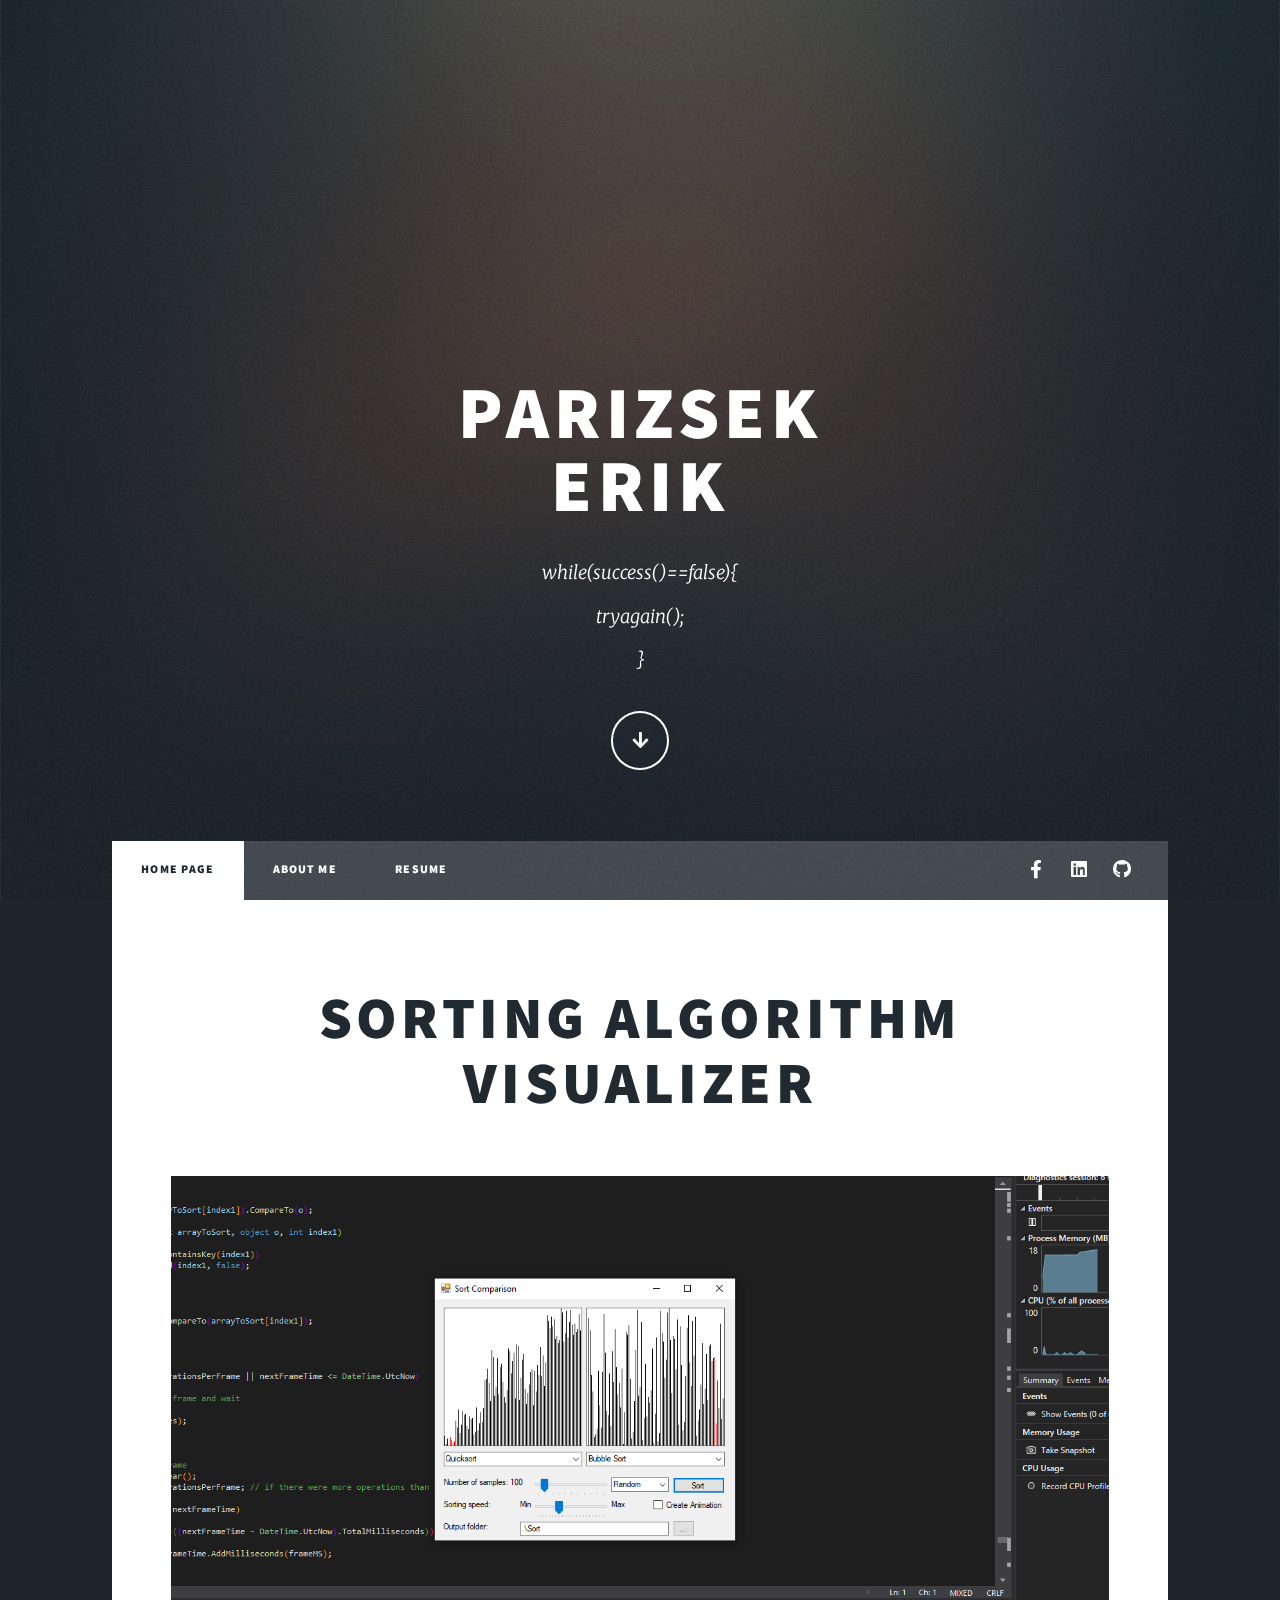
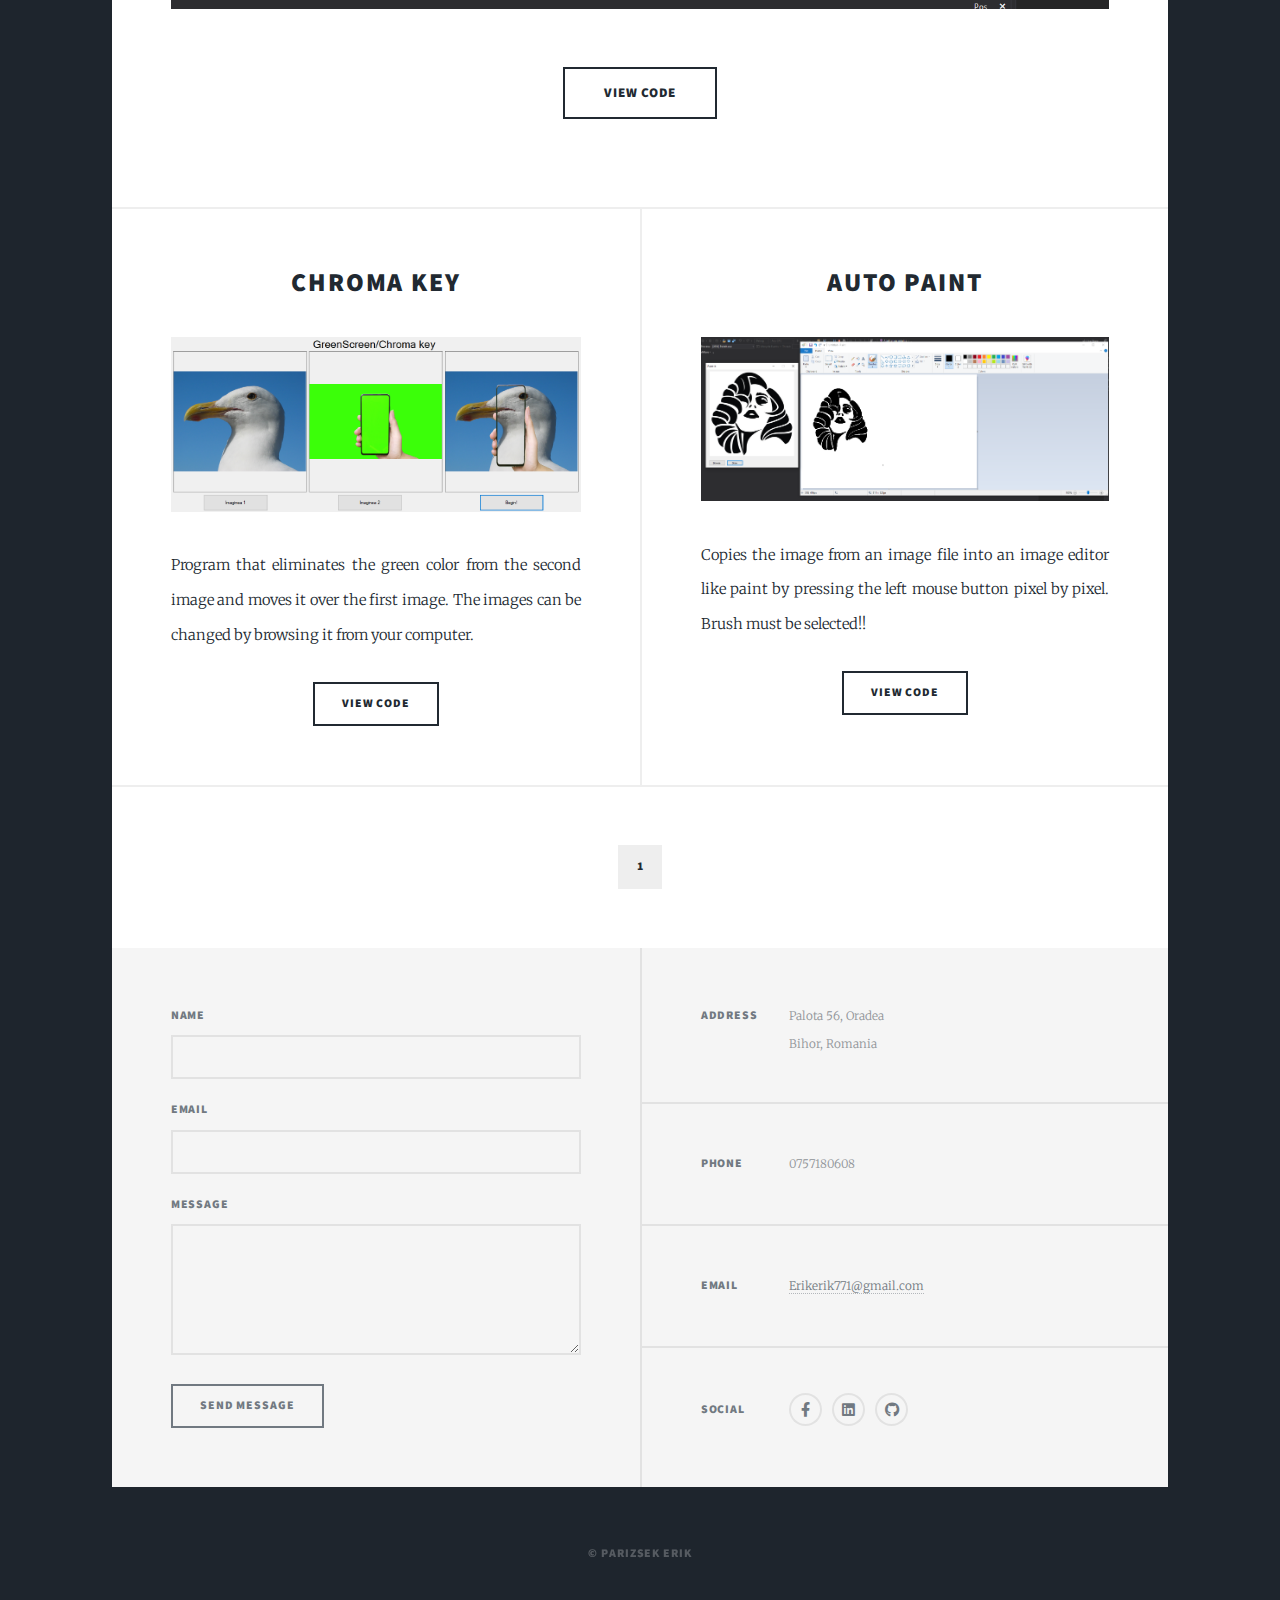
==== index.html @ 550685cb "portfolio initial commit" ====
<!DOCTYPE HTML>
<html>
	<head>
		<title>Parizsek Erik</title>
		<meta charset="utf-8" />
		<meta name="viewport" content="width=device-width, initial-scale=1, user-scalable=no" />
		<link rel="stylesheet" href="assets/css/main.css" />
		<noscript><link rel="stylesheet" href="assets/css/noscript.css" /></noscript>
	</head>
	<body class="is-preload">

		<!-- Wrapper -->
			<div id="wrapper" class="fade-in">

				<!-- Intro -->
					<div id="intro">
						<h1>Parizsek<br />
						Erik</h1>
						<p>while(success()==false){</br>	 tryagain();</br>}</p>
						<ul class="actions">
							<li><a href="#header" class="button icon solid solo fa-arrow-down scrolly">Continue</a></li>
						</ul>
					</div>

				<!-- Header -->
					<header id="header">
						<a href="index.html" class="logo">HOME</a>
					</header>

				<!-- Nav -->
					<nav id="nav">
						<ul class="links">
							<li class="active"><a href="index.html">Home Page</a></li>
							<li><a href="about.html">About Me</a></li>
							<li><a href="resume.html">Resume</a></li>
						</ul>
						<ul class="icons">
							<li><a href="https://www.facebook.com/erikerik77111" class="icon brands fa-facebook-f"><span class="label">Facebook</span></a></li>
							<li><a href="https://www.linkedin.com/in/erik-parizsek-a2b0a41aa/" class="icon brands alt fa-linkedin"><span class="label">LinkedIn</span></a></li>
							<li><a href="https://github.com/erikerik771" class="icon brands fa-github"><span class="label">GitHub</span></a></li>
						</ul>
					</nav>

				<!-- Main -->
					<div id="main">

						<!-- Featured Post -->
							<article class="post featured">
								<header class="major">
									<h2><a href="#">Sorting algorithm visualizer</a></h2>
									<p></p>
								</header>
								<a href="#" class="image main"><img src="images/Sort.png" alt="" /></a>
								<ul class="actions special">
									<li><a href="#" class="button large">View Code</a></li>
								</ul>
							</article>

						<!-- Posts -->
							<section class="posts">
								<article>
									<header>
										<h2><a href="https://github.com/erikerik771/Greenscreen-Windows-Forms-App-.Net-framework/tree/master/greenscreen">Chroma Key</a></h2>
									</header>
									<a href="https://github.com/erikerik771/Greenscreen-Windows-Forms-App-.Net-framework/tree/master/greenscreen" class="image fit"><img src="images/ChromaKey.png" alt="" /></a>
									<p>Program that eliminates the green color from the second image and moves it over the first image. The images can be changed by browsing it from your computer.</p>
									<ul class="actions special">
										<li><a href="https://github.com/erikerik771/Greenscreen-Windows-Forms-App-.Net-framework/tree/master/greenscreen" class="button">View Code</a></li>
									</ul>
								</article>
								<article>
									<header>
										<h2><a href="#">Auto Paint</a></h2>
									</header>
									<a href="#" class="image fit"><img src="images/PaintIt.png" alt="" /></a>
									<p>Copies the image from an image file into an image editor like paint by pressing the left mouse button pixel by pixel. Brush must be selected!!</p>
									<ul class="actions special">
										<li><a href="#" class="button">View Code</a></li>
									</ul>
								</article>

							</section>

						<!-- Footer -->
							<footer>
								<div class="pagination">
									<!--<a href="#" class="previous">Prev</a>-->
									<a href="#" class="page active">1</a>
								</div>
							</footer>

					</div>

				<!-- Footer -->
					<footer id="footer">
						<section>
							<form method="post" action="#">
								<div class="fields">
									<div class="field">
										<label for="name">Name</label>
										<input type="text" name="name" id="name" />
									</div>
									<div class="field">
										<label for="email">Email</label>
										<input type="text" name="email" id="email" />
									</div>
									<div class="field">
										<label for="message">Message</label>
										<textarea name="message" id="message" rows="3"></textarea>
									</div>
								</div>
								<ul class="actions">
									<li><input type="submit" value="Send Message" /></li>
								</ul>
							</form>
						</section>
						<section class="split contact">
							<section class="alt">
								<h3>Address</h3>
								<p>Palota 56, Oradea<br />
								Bihor, Romania</p>
							</section>
							<section>
								<h3>Phone</h3>
								<p>0757180608</p>
							</section>
							<section>
								<h3>Email</h3>
								<p><a href="mailto:erikerik771@gmail.com">Erikerik771@gmail.com</a></p>
							</section>
							<section>
								<h3>Social</h3>
								<ul class="icons alt">
									<li><a href="https://www.facebook.com/erikerik77111" class="icon brands alt fa-facebook-f"><span class="label">Facebook</span></a></li>
									<li><a href="https://www.linkedin.com/in/erik-parizsek-a2b0a41aa/" class="icon brands alt fa-linkedin"><span class="label">LinkedIn</span></a></li>
									<li><a href="https://github.com/erikerik771" class="icon brands fa-github"><span class="label">GitHub</span></a></li>
								</ul>
							</section>
						</section>
					</footer>

				<!-- Copyright -->
					<div id="copyright">
						<ul><li>&copy; Parizsek Erik</li></ul>
					</div>

			</div>

		<!-- Scripts -->
			<script src="assets/js/jquery.min.js"></script>
			<script src="assets/js/jquery.scrollex.min.js"></script>
			<script src="assets/js/jquery.scrolly.min.js"></script>
			<script src="assets/js/browser.min.js"></script>
			<script src="assets/js/breakpoints.min.js"></script>
			<script src="assets/js/util.js"></script>
			<script src="assets/js/main.js"></script>

	</body>
</html>
---- assets/css/main.css ----
@import url(fontawesome-all.min.css);
@import url("https://fonts.googleapis.com/css?family=Merriweather:300,700,300italic,700italic|Source+Sans+Pro:900");

/*
	Massively by HTML5 UP
	html5up.net | @ajlkn
	Free for personal and commercial use under the CCA 3.0 license (html5up.net/license)
*/

html, body, div, span, applet, object,
iframe, h1, h2, h3, h4, h5, h6, p, blockquote,
pre, a, abbr, acronym, address, big, cite,
code, del, dfn, em, img, ins, kbd, q, s, samp,
small, strike, strong, sub, sup, tt, var, b,
u, i, center, dl, dt, dd, ol, ul, li, fieldset,
form, label, legend, table, caption, tbody,
tfoot, thead, tr, th, td, article, aside,
canvas, details, embed, figure, figcaption,
footer, header, hgroup, menu, nav, output, ruby,
section, summary, time, mark, audio, video {
	margin: 0;
	padding: 0;
	border: 0;
	font-size: 100%;
	font: inherit;
	vertical-align: baseline;}

article, aside, details, figcaption, figure,
footer, header, hgroup, menu, nav, section {
	display: block;}

body {
	line-height: 1;
}

ol, ul {
	list-style: none;
}

blockquote, q {
	quotes: none;
}

	blockquote:before, blockquote:after, q:before, q:after {
		content: '';
		content: none;
	}

table {
	border-collapse: collapse;
	border-spacing: 0;
}

body {
	-webkit-text-size-adjust: none;
}

mark {
	background-color: transparent;
	color: inherit;
}

input::-moz-focus-inner {
	border: 0;
	padding: 0;
}

input, select, textarea {
	-moz-appearance: none;
	-webkit-appearance: none;
	-ms-appearance: none;
	appearance: none;
}

/* Basic */

	@-ms-viewport {
		width: device-width;
	}

	body {
		-ms-overflow-style: scrollbar;
	}

	@media screen and (max-width: 480px) {

		html, body {
			min-width: 320px;
		}

	}

	html {
		box-sizing: border-box;
	}

	*, *:before, *:after {
		box-sizing: inherit;
	}

	body {
		background-color: #1e252d;
	}

		body.is-preload *, body.is-preload *:before, body.is-preload *:after {
			-moz-animation: none !important;
			-webkit-animation: none !important;
			-ms-animation: none !important;
			animation: none !important;
			-moz-transition: none !important;
			-webkit-transition: none !important;
			-ms-transition: none !important;
			transition: none !important;
		}

/* Type */

	html {
		font-size: 16pt;
	}

		@media screen and (max-width: 1680px) {

			html {
				font-size: 12pt;
			}

		}

		@media screen and (max-width: 1280px) {

			html {
				font-size: 11pt;
			}

		}

		@media screen and (max-width: 360px) {

			html {
				font-size: 10pt;
			}

		}

	body {
		color: #212931;
	}

	body, input, select, textarea {
		font-family: "Merriweather", Georgia, serif;
		font-weight: 300;
		font-size: 1rem;
		line-height: 2.375;
	}

	a {
		-moz-transition: color 0.2s ease-in-out, background-color 0.2s ease-in-out, border-color 0.2s ease-in-out, box-shadow 0.2s ease-in-out;
		-webkit-transition: color 0.2s ease-in-out, background-color 0.2s ease-in-out, border-color 0.2s ease-in-out, box-shadow 0.2s ease-in-out;
		-ms-transition: color 0.2s ease-in-out, background-color 0.2s ease-in-out, border-color 0.2s ease-in-out, box-shadow 0.2s ease-in-out;
		transition: color 0.2s ease-in-out, background-color 0.2s ease-in-out, border-color 0.2s ease-in-out, box-shadow 0.2s ease-in-out;
		border-bottom: dotted 1px;
		text-decoration: none;
	}

		a:hover {
			border-bottom-color: transparent;
		}

	strong, b {
		font-weight: 600;
	}

	em, i {
		font-style: italic;
	}

	p {
		text-align: justify;
		margin: 0 0 2rem 0;
	}

	h1, h2, h3, h4, h5, h6 {
		font-family: "Source Sans Pro", Helvetica, sans-serif;
		font-weight: 900;
		line-height: 1.5;
		letter-spacing: 0.075em;
		text-transform: uppercase;
		margin: 0 0 1rem 0;
	}

		h1 a, h2 a, h3 a, h4 a, h5 a, h6 a {
			border-bottom: 0;
			color: inherit;
			text-decoration: none;
		}

	h1 {
		font-size: 4rem;
		line-height: 1.1;
		margin: 0 0 2rem 0;
	}

	h2 {
		font-size: 1.75rem;
		line-height: 1.3;
		margin: 0 0 1.5rem 0;
	}

	h3 {
		font-size: 1.25rem;
		margin: 0 0 1.5rem 0;
	}

	h4 {
		font-size: 1rem;
	}

	h5 {
		font-size: 0.9rem;
	}

	h6 {
		font-size: 0.8rem;
	}

	sub {
		font-size: 0.8rem;
		position: relative;
		top: 0.5rem;
	}

	sup {
		font-size: 0.8rem;
		position: relative;
		top: -0.5rem;
	}

	blockquote {
		border-left: solid 4px;
		font-style: italic;
		margin: 0 0 2rem 0;
		padding: 0.5rem 0 0.5rem 2rem;
	}

	code {
		border: solid 2px;
		font-family: "Courier New", monospace;
		font-size: 0.9rem;
		margin: 0 0.25rem;
		padding: 0.25rem 0.65rem;
	}

	pre {
		-webkit-overflow-scrolling: touch;
		font-family: "Courier New", monospace;
		font-size: 0.9rem;
		margin: 0 0 2rem 0;
	}

		pre code {
			display: block;
			line-height: 1.75;
			padding: 1rem 1.5rem;
			overflow-x: auto;
		}

	hr {
		border: 0;
		border-bottom: solid 2px;
		margin: 3rem 0;
	}

		hr.major {
			margin: 5rem 0;
		}

	.align-left {
		text-align: left;
	}

	.align-center {
		text-align: center;
	}

	.align-right {
		text-align: right;
	}

	input, select, textarea {
		color: #212931;
	}

	a {
		color: #212931;
		border-bottom-color: rgba(33, 41, 49, 0.5);
	}

		a:hover {
			border-bottom-color: transparent;
			color: #18bfef !important;
		}

	strong, b {
		color: #212931;
	}

	h1, h2, h3, h4, h5, h6 {
		color: #212931;
	}

	blockquote {
		border-left-color: #eeeeee;
	}

	code {
		background: rgba(220, 220, 220, 0.25);
		border-color: #eeeeee;
	}

	hr {
		border-bottom-color: #eeeeee;
	}

/* Row */

	#CV{
		margin: 4rem 0;
	}
	.row {
		display: flex;
		flex-wrap: wrap;
		box-sizing: border-box;
		align-items: stretch;
	}

		.row > * {
			box-sizing: border-box;
		}

		.row.gtr-uniform > * > :last-child {
			margin-bottom: 0;
		}

		.row.aln-left {
			justify-content: flex-start;
		}

		.row.aln-center {
			justify-content: center;
		}

		.row.aln-right {
			justify-content: flex-end;
		}

		.row.aln-top {
			align-items: flex-start;
		}

		.row.aln-middle {
			align-items: center;
		}

		.row.aln-bottom {
			align-items: flex-end;
		}

		.row > .imp {
			order: -1;
		}

		.row > .col-1 {
			width: 8.33333%;
		}

		.row > .off-1 {
			margin-left: 8.33333%;
		}

		.row > .col-2 {
			width: 16.66667%;
		}

		.row > .off-2 {
			margin-left: 16.66667%;
		}

		.row > .col-3 {
			width: 25%;
		}

		.row > .off-3 {
			margin-left: 25%;
		}

		.row > .col-4 {
			width: 33.33333%;
		}

		.row > .off-4 {
			margin-left: 33.33333%;
		}

		.row > .col-5 {
			width: 41.66667%;
		}

		.row > .off-5 {
			margin-left: 41.66667%;
		}

		.row > .col-6 {
			width: 50%;
		}

		.row > .off-6 {
			margin-left: 50%;
		}

		.row > .col-7 {
			width: 58.33333%;
		}

		.row > .off-7 {
			margin-left: 58.33333%;
		}

		.row > .col-8 {
			width: 66.66667%;
		}

		.row > .off-8 {
			margin-left: 66.66667%;
		}

		.row > .col-9 {
			width: 75%;
		}

		.row > .off-9 {
			margin-left: 75%;
		}

		.row > .col-10 {
			width: 83.33333%;
		}

		.row > .off-10 {
			margin-left: 83.33333%;
		}

		.row > .col-11 {
			width: 91.66667%;
		}

		.row > .off-11 {
			margin-left: 91.66667%;
		}

		.row > .col-12 {
			width: 100%;
		}

		.row > .off-12 {
			margin-left: 100%;
		}

		.row.gtr-0 {
			margin-top: 0;
			margin-left: 0rem;
		}

			.row.gtr-0 > * {
				padding: 0 0 0 0rem;
			}

			.row.gtr-0.gtr-uniform {
				margin-top: 0rem;
			}

				.row.gtr-0.gtr-uniform > * {
					padding-top: 0rem;
				}

		.row.gtr-25 {
			margin-top: 0;
			margin-left: -0.375rem;
		}

			.row.gtr-25 > * {
				padding: 0 0 0 0.375rem;
			}

			.row.gtr-25.gtr-uniform {
				margin-top: -0.375rem;
			}

				.row.gtr-25.gtr-uniform > * {
					padding-top: 0.375rem;
				}

		.row.gtr-50 {
			margin-top: 0;
			margin-left: -0.75rem;
		}

			.row.gtr-50 > * {
				padding: 0 0 0 0.75rem;
			}

			.row.gtr-50.gtr-uniform {
				margin-top: -0.75rem;
			}

				.row.gtr-50.gtr-uniform > * {
					padding-top: 0.75rem;
				}

		.row {
			margin-top: 0;
			margin-left: -1.5rem;
		}

			.row > * {
				padding: 0 0 0 1.5rem;
			}

			.row.gtr-uniform {
				margin-top: -1.5rem;
			}

				.row.gtr-uniform > * {
					padding-top: 1.5rem;
				}

		.row.gtr-150 {
			margin-top: 0;
			margin-left: -2.25rem;
		}

			.row.gtr-150 > * {
				padding: 0 0 0 2.25rem;
			}

			.row.gtr-150.gtr-uniform {
				margin-top: -2.25rem;
			}

				.row.gtr-150.gtr-uniform > * {
					padding-top: 2.25rem;
				}

		.row.gtr-200 {
			margin-top: 0;
			margin-left: -3rem;
		}

			.row.gtr-200 > * {
				padding: 0 0 0 3rem;
			}

			.row.gtr-200.gtr-uniform {
				margin-top: -3rem;
			}

				.row.gtr-200.gtr-uniform > * {
					padding-top: 3rem;
				}

		@media screen and (max-width: 1680px) {

			.row {
				display: flex;
				flex-wrap: wrap;
				box-sizing: border-box;
				align-items: stretch;
			}

				.row > * {
					box-sizing: border-box;
				}

				.row.gtr-uniform > * > :last-child {
					margin-bottom: 0;
				}

				.row.aln-left {
					justify-content: flex-start;
				}

				.row.aln-center {
					justify-content: center;
				}

				.row.aln-right {
					justify-content: flex-end;
				}

				.row.aln-top {
					align-items: flex-start;
				}

				.row.aln-middle {
					align-items: center;
				}

				.row.aln-bottom {
					align-items: flex-end;
				}

				.row > .imp-xlarge {
					order: -1;
				}

				.row > .col-1-xlarge {
					width: 8.33333%;
				}

				.row > .off-1-xlarge {
					margin-left: 8.33333%;
				}

				.row > .col-2-xlarge {
					width: 16.66667%;
				}

				.row > .off-2-xlarge {
					margin-left: 16.66667%;
				}

				.row > .col-3-xlarge {
					width: 25%;
				}

				.row > .off-3-xlarge {
					margin-left: 25%;
				}

				.row > .col-4-xlarge {
					width: 33.33333%;
				}

				.row > .off-4-xlarge {
					margin-left: 33.33333%;
				}

				.row > .col-5-xlarge {
					width: 41.66667%;
				}

				.row > .off-5-xlarge {
					margin-left: 41.66667%;
				}

				.row > .col-6-xlarge {
					width: 50%;
				}

				.row > .off-6-xlarge {
					margin-left: 50%;
				}

				.row > .col-7-xlarge {
					width: 58.33333%;
				}

				.row > .off-7-xlarge {
					margin-left: 58.33333%;
				}

				.row > .col-8-xlarge {
					width: 66.66667%;
				}

				.row > .off-8-xlarge {
					margin-left: 66.66667%;
				}

				.row > .col-9-xlarge {
					width: 75%;
				}

				.row > .off-9-xlarge {
					margin-left: 75%;
				}

				.row > .col-10-xlarge {
					width: 83.33333%;
				}

				.row > .off-10-xlarge {
					margin-left: 83.33333%;
				}

				.row > .col-11-xlarge {
					width: 91.66667%;
				}

				.row > .off-11-xlarge {
					margin-left: 91.66667%;
				}

				.row > .col-12-xlarge {
					width: 100%;
				}

				.row > .off-12-xlarge {
					margin-left: 100%;
				}

				.row.gtr-0 {
					margin-top: 0;
					margin-left: 0rem;
				}

					.row.gtr-0 > * {
						padding: 0 0 0 0rem;
					}

					.row.gtr-0.gtr-uniform {
						margin-top: 0rem;
					}

						.row.gtr-0.gtr-uniform > * {
							padding-top: 0rem;
						}

				.row.gtr-25 {
					margin-top: 0;
					margin-left: -0.375rem;
				}

					.row.gtr-25 > * {
						padding: 0 0 0 0.375rem;
					}

					.row.gtr-25.gtr-uniform {
						margin-top: -0.375rem;
					}

						.row.gtr-25.gtr-uniform > * {
							padding-top: 0.375rem;
						}

				.row.gtr-50 {
					margin-top: 0;
					margin-left: -0.75rem;
				}

					.row.gtr-50 > * {
						padding: 0 0 0 0.75rem;
					}

					.row.gtr-50.gtr-uniform {
						margin-top: -0.75rem;
					}

						.row.gtr-50.gtr-uniform > * {
							padding-top: 0.75rem;
						}

				.row {
					margin-top: 0;
					margin-left: -1.5rem;
				}

					.row > * {
						padding: 0 0 0 1.5rem;
					}

					.row.gtr-uniform {
						margin-top: -1.5rem;
					}

						.row.gtr-uniform > * {
							padding-top: 1.5rem;
						}

				.row.gtr-150 {
					margin-top: 0;
					margin-left: -2.25rem;
				}

					.row.gtr-150 > * {
						padding: 0 0 0 2.25rem;
					}

					.row.gtr-150.gtr-uniform {
						margin-top: -2.25rem;
					}

						.row.gtr-150.gtr-uniform > * {
							padding-top: 2.25rem;
						}

				.row.gtr-200 {
					margin-top: 0;
					margin-left: -3rem;
				}

					.row.gtr-200 > * {
						padding: 0 0 0 3rem;
					}

					.row.gtr-200.gtr-uniform {
						margin-top: -3rem;
					}

						.row.gtr-200.gtr-uniform > * {
							padding-top: 3rem;
						}

		}

		@media screen and (max-width: 1280px) {

			.row {
				display: flex;
				flex-wrap: wrap;
				box-sizing: border-box;
				align-items: stretch;
			}

				.row > * {
					box-sizing: border-box;
				}

				.row.gtr-uniform > * > :last-child {
					margin-bottom: 0;
				}

				.row.aln-left {
					justify-content: flex-start;
				}

				.row.aln-center {
					justify-content: center;
				}

				.row.aln-right {
					justify-content: flex-end;
				}

				.row.aln-top {
					align-items: flex-start;
				}

				.row.aln-middle {
					align-items: center;
				}

				.row.aln-bottom {
					align-items: flex-end;
				}

				.row > .imp-large {
					order: -1;
				}

				.row > .col-1-large {
					width: 8.33333%;
				}

				.row > .off-1-large {
					margin-left: 8.33333%;
				}

				.row > .col-2-large {
					width: 16.66667%;
				}

				.row > .off-2-large {
					margin-left: 16.66667%;
				}

				.row > .col-3-large {
					width: 25%;
				}

				.row > .off-3-large {
					margin-left: 25%;
				}

				.row > .col-4-large {
					width: 33.33333%;
				}

				.row > .off-4-large {
					margin-left: 33.33333%;
				}

				.row > .col-5-large {
					width: 41.66667%;
				}

				.row > .off-5-large {
					margin-left: 41.66667%;
				}

				.row > .col-6-large {
					width: 50%;
				}

				.row > .off-6-large {
					margin-left: 50%;
				}

				.row > .col-7-large {
					width: 58.33333%;
				}

				.row > .off-7-large {
					margin-left: 58.33333%;
				}

				.row > .col-8-large {
					width: 66.66667%;
				}

				.row > .off-8-large {
					margin-left: 66.66667%;
				}

				.row > .col-9-large {
					width: 75%;
				}

				.row > .off-9-large {
					margin-left: 75%;
				}

				.row > .col-10-large {
					width: 83.33333%;
				}

				.row > .off-10-large {
					margin-left: 83.33333%;
				}

				.row > .col-11-large {
					width: 91.66667%;
				}

				.row > .off-11-large {
					margin-left: 91.66667%;
				}

				.row > .col-12-large {
					width: 100%;
				}

				.row > .off-12-large {
					margin-left: 100%;
				}

				.row.gtr-0 {
					margin-top: 0;
					margin-left: 0rem;
				}

					.row.gtr-0 > * {
						padding: 0 0 0 0rem;
					}

					.row.gtr-0.gtr-uniform {
						margin-top: 0rem;
					}

						.row.gtr-0.gtr-uniform > * {
							padding-top: 0rem;
						}

				.row.gtr-25 {
					margin-top: 0;
					margin-left: -0.375rem;
				}

					.row.gtr-25 > * {
						padding: 0 0 0 0.375rem;
					}

					.row.gtr-25.gtr-uniform {
						margin-top: -0.375rem;
					}

						.row.gtr-25.gtr-uniform > * {
							padding-top: 0.375rem;
						}

				.row.gtr-50 {
					margin-top: 0;
					margin-left: -0.75rem;
				}

					.row.gtr-50 > * {
						padding: 0 0 0 0.75rem;
					}

					.row.gtr-50.gtr-uniform {
						margin-top: -0.75rem;
					}

						.row.gtr-50.gtr-uniform > * {
							padding-top: 0.75rem;
						}

				.row {
					margin-top: 0;
					margin-left: -1.5rem;
				}

					.row > * {
						padding: 0 0 0 1.5rem;
					}

					.row.gtr-uniform {
						margin-top: -1.5rem;
					}

						.row.gtr-uniform > * {
							padding-top: 1.5rem;
						}

				.row.gtr-150 {
					margin-top: 0;
					margin-left: -2.25rem;
				}

					.row.gtr-150 > * {
						padding: 0 0 0 2.25rem;
					}

					.row.gtr-150.gtr-uniform {
						margin-top: -2.25rem;
					}

						.row.gtr-150.gtr-uniform > * {
							padding-top: 2.25rem;
						}

				.row.gtr-200 {
					margin-top: 0;
					margin-left: -3rem;
				}

					.row.gtr-200 > * {
						padding: 0 0 0 3rem;
					}

					.row.gtr-200.gtr-uniform {
						margin-top: -3rem;
					}

						.row.gtr-200.gtr-uniform > * {
							padding-top: 3rem;
						}

		}

		@media screen and (max-width: 980px) {

			.row {
				display: flex;
				flex-wrap: wrap;
				box-sizing: border-box;
				align-items: stretch;
			}

				.row > * {
					box-sizing: border-box;
				}

				.row.gtr-uniform > * > :last-child {
					margin-bottom: 0;
				}

				.row.aln-left {
					justify-content: flex-start;
				}

				.row.aln-center {
					justify-content: center;
				}

				.row.aln-right {
					justify-content: flex-end;
				}

				.row.aln-top {
					align-items: flex-start;
				}

				.row.aln-middle {
					align-items: center;
				}

				.row.aln-bottom {
					align-items: flex-end;
				}

				.row > .imp-medium {
					order: -1;
				}

				.row > .col-1-medium {
					width: 8.33333%;
				}

				.row > .off-1-medium {
					margin-left: 8.33333%;
				}

				.row > .col-2-medium {
					width: 16.66667%;
				}

				.row > .off-2-medium {
					margin-left: 16.66667%;
				}

				.row > .col-3-medium {
					width: 25%;
				}

				.row > .off-3-medium {
					margin-left: 25%;
				}

				.row > .col-4-medium {
					width: 33.33333%;
				}

				.row > .off-4-medium {
					margin-left: 33.33333%;
				}

				.row > .col-5-medium {
					width: 41.66667%;
				}

				.row > .off-5-medium {
					margin-left: 41.66667%;
				}

				.row > .col-6-medium {
					width: 50%;
				}

				.row > .off-6-medium {
					margin-left: 50%;
				}

				.row > .col-7-medium {
					width: 58.33333%;
				}

				.row > .off-7-medium {
					margin-left: 58.33333%;
				}

				.row > .col-8-medium {
					width: 66.66667%;
				}

				.row > .off-8-medium {
					margin-left: 66.66667%;
				}

				.row > .col-9-medium {
					width: 75%;
				}

				.row > .off-9-medium {
					margin-left: 75%;
				}

				.row > .col-10-medium {
					width: 83.33333%;
				}

				.row > .off-10-medium {
					margin-left: 83.33333%;
				}

				.row > .col-11-medium {
					width: 91.66667%;
				}

				.row > .off-11-medium {
					margin-left: 91.66667%;
				}

				.row > .col-12-medium {
					width: 100%;
				}

				.row > .off-12-medium {
					margin-left: 100%;
				}

				.row.gtr-0 {
					margin-top: 0;
					margin-left: 0rem;
				}

					.row.gtr-0 > * {
						padding: 0 0 0 0rem;
					}

					.row.gtr-0.gtr-uniform {
						margin-top: 0rem;
					}

						.row.gtr-0.gtr-uniform > * {
							padding-top: 0rem;
						}

				.row.gtr-25 {
					margin-top: 0;
					margin-left: -0.375rem;
				}

					.row.gtr-25 > * {
						padding: 0 0 0 0.375rem;
					}

					.row.gtr-25.gtr-uniform {
						margin-top: -0.375rem;
					}

						.row.gtr-25.gtr-uniform > * {
							padding-top: 0.375rem;
						}

				.row.gtr-50 {
					margin-top: 0;
					margin-left: -0.75rem;
				}

					.row.gtr-50 > * {
						padding: 0 0 0 0.75rem;
					}

					.row.gtr-50.gtr-uniform {
						margin-top: -0.75rem;
					}

						.row.gtr-50.gtr-uniform > * {
							padding-top: 0.75rem;
						}

				.row {
					margin-top: 0;
					margin-left: -1.5rem;
				}

					.row > * {
						padding: 0 0 0 1.5rem;
					}

					.row.gtr-uniform {
						margin-top: -1.5rem;
					}

						.row.gtr-uniform > * {
							padding-top: 1.5rem;
						}

				.row.gtr-150 {
					margin-top: 0;
					margin-left: -2.25rem;
				}

					.row.gtr-150 > * {
						padding: 0 0 0 2.25rem;
					}

					.row.gtr-150.gtr-uniform {
						margin-top: -2.25rem;
					}

						.row.gtr-150.gtr-uniform > * {
							padding-top: 2.25rem;
						}

				.row.gtr-200 {
					margin-top: 0;
					margin-left: -3rem;
				}

					.row.gtr-200 > * {
						padding: 0 0 0 3rem;
					}

					.row.gtr-200.gtr-uniform {
						margin-top: -3rem;
					}

						.row.gtr-200.gtr-uniform > * {
							padding-top: 3rem;
						}

		}

		@media screen and (max-width: 736px) {

			.row {
				display: flex;
				flex-wrap: wrap;
				box-sizing: border-box;
				align-items: stretch;
			}

				.row > * {
					box-sizing: border-box;
				}

				.row.gtr-uniform > * > :last-child {
					margin-bottom: 0;
				}

				.row.aln-left {
					justify-content: flex-start;
				}

				.row.aln-center {
					justify-content: center;
				}

				.row.aln-right {
					justify-content: flex-end;
				}

				.row.aln-top {
					align-items: flex-start;
				}

				.row.aln-middle {
					align-items: center;
				}

				.row.aln-bottom {
					align-items: flex-end;
				}

				.row > .imp-small {
					order: -1;
				}

				.row > .col-1-small {
					width: 8.33333%;
				}

				.row > .off-1-small {
					margin-left: 8.33333%;
				}

				.row > .col-2-small {
					width: 16.66667%;
				}

				.row > .off-2-small {
					margin-left: 16.66667%;
				}

				.row > .col-3-small {
					width: 25%;
				}

				.row > .off-3-small {
					margin-left: 25%;
				}

				.row > .col-4-small {
					width: 33.33333%;
				}

				.row > .off-4-small {
					margin-left: 33.33333%;
				}

				.row > .col-5-small {
					width: 41.66667%;
				}

				.row > .off-5-small {
					margin-left: 41.66667%;
				}

				.row > .col-6-small {
					width: 50%;
				}

				.row > .off-6-small {
					margin-left: 50%;
				}

				.row > .col-7-small {
					width: 58.33333%;
				}

				.row > .off-7-small {
					margin-left: 58.33333%;
				}

				.row > .col-8-small {
					width: 66.66667%;
				}

				.row > .off-8-small {
					margin-left: 66.66667%;
				}

				.row > .col-9-small {
					width: 75%;
				}

				.row > .off-9-small {
					margin-left: 75%;
				}

				.row > .col-10-small {
					width: 83.33333%;
				}

				.row > .off-10-small {
					margin-left: 83.33333%;
				}

				.row > .col-11-small {
					width: 91.66667%;
				}

				.row > .off-11-small {
					margin-left: 91.66667%;
				}

				.row > .col-12-small {
					width: 100%;
				}

				.row > .off-12-small {
					margin-left: 100%;
				}

				.row.gtr-0 {
					margin-top: 0;
					margin-left: 0rem;
				}

					.row.gtr-0 > * {
						padding: 0 0 0 0rem;
					}

					.row.gtr-0.gtr-uniform {
						margin-top: 0rem;
					}

						.row.gtr-0.gtr-uniform > * {
							padding-top: 0rem;
						}

				.row.gtr-25 {
					margin-top: 0;
					margin-left: -0.375rem;
				}

					.row.gtr-25 > * {
						padding: 0 0 0 0.375rem;
					}

					.row.gtr-25.gtr-uniform {
						margin-top: -0.375rem;
					}

						.row.gtr-25.gtr-uniform > * {
							padding-top: 0.375rem;
						}

				.row.gtr-50 {
					margin-top: 0;
					margin-left: -0.75rem;
				}

					.row.gtr-50 > * {
						padding: 0 0 0 0.75rem;
					}

					.row.gtr-50.gtr-uniform {
						margin-top: -0.75rem;
					}

						.row.gtr-50.gtr-uniform > * {
							padding-top: 0.75rem;
						}

				.row {
					margin-top: 0;
					margin-left: -1.5rem;
				}

					.row > * {
						padding: 0 0 0 1.5rem;
					}

					.row.gtr-uniform {
						margin-top: -1.5rem;
					}

						.row.gtr-uniform > * {
							padding-top: 1.5rem;
						}

				.row.gtr-150 {
					margin-top: 0;
					margin-left: -2.25rem;
				}

					.row.gtr-150 > * {
						padding: 0 0 0 2.25rem;
					}

					.row.gtr-150.gtr-uniform {
						margin-top: -2.25rem;
					}

						.row.gtr-150.gtr-uniform > * {
							padding-top: 2.25rem;
						}

				.row.gtr-200 {
					margin-top: 0;
					margin-left: -3rem;
				}

					.row.gtr-200 > * {
						padding: 0 0 0 3rem;
					}

					.row.gtr-200.gtr-uniform {
						margin-top: -3rem;
					}

						.row.gtr-200.gtr-uniform > * {
							padding-top: 3rem;
						}

		}

		@media screen and (max-width: 480px) {

			.row {
				display: flex;
				flex-wrap: wrap;
				box-sizing: border-box;
				align-items: stretch;
			}

				.row > * {
					box-sizing: border-box;
				}

				.row.gtr-uniform > * > :last-child {
					margin-bottom: 0;
				}

				.row.aln-left {
					justify-content: flex-start;
				}

				.row.aln-center {
					justify-content: center;
				}

				.row.aln-right {
					justify-content: flex-end;
				}

				.row.aln-top {
					align-items: flex-start;
				}

				.row.aln-middle {
					align-items: center;
				}

				.row.aln-bottom {
					align-items: flex-end;
				}

				.row > .imp-xsmall {
					order: -1;
				}

				.row > .col-1-xsmall {
					width: 8.33333%;
				}

				.row > .off-1-xsmall {
					margin-left: 8.33333%;
				}

				.row > .col-2-xsmall {
					width: 16.66667%;
				}

				.row > .off-2-xsmall {
					margin-left: 16.66667%;
				}

				.row > .col-3-xsmall {
					width: 25%;
				}

				.row > .off-3-xsmall {
					margin-left: 25%;
				}

				.row > .col-4-xsmall {
					width: 33.33333%;
				}

				.row > .off-4-xsmall {
					margin-left: 33.33333%;
				}

				.row > .col-5-xsmall {
					width: 41.66667%;
				}

				.row > .off-5-xsmall {
					margin-left: 41.66667%;
				}

				.row > .col-6-xsmall {
					width: 50%;
				}

				.row > .off-6-xsmall {
					margin-left: 50%;
				}

				.row > .col-7-xsmall {
					width: 58.33333%;
				}

				.row > .off-7-xsmall {
					margin-left: 58.33333%;
				}

				.row > .col-8-xsmall {
					width: 66.66667%;
				}

				.row > .off-8-xsmall {
					margin-left: 66.66667%;
				}

				.row > .col-9-xsmall {
					width: 75%;
				}

				.row > .off-9-xsmall {
					margin-left: 75%;
				}

				.row > .col-10-xsmall {
					width: 83.33333%;
				}

				.row > .off-10-xsmall {
					margin-left: 83.33333%;
				}

				.row > .col-11-xsmall {
					width: 91.66667%;
				}

				.row > .off-11-xsmall {
					margin-left: 91.66667%;
				}

				.row > .col-12-xsmall {
					width: 100%;
				}

				.row > .off-12-xsmall {
					margin-left: 100%;
				}

				.row.gtr-0 {
					margin-top: 0;
					margin-left: 0rem;
				}

					.row.gtr-0 > * {
						padding: 0 0 0 0rem;
					}

					.row.gtr-0.gtr-uniform {
						margin-top: 0rem;
					}

						.row.gtr-0.gtr-uniform > * {
							padding-top: 0rem;
						}

				.row.gtr-25 {
					margin-top: 0;
					margin-left: -0.375rem;
				}

					.row.gtr-25 > * {
						padding: 0 0 0 0.375rem;
					}

					.row.gtr-25.gtr-uniform {
						margin-top: -0.375rem;
					}

						.row.gtr-25.gtr-uniform > * {
							padding-top: 0.375rem;
						}

				.row.gtr-50 {
					margin-top: 0;
					margin-left: -0.75rem;
				}

					.row.gtr-50 > * {
						padding: 0 0 0 0.75rem;
					}

					.row.gtr-50.gtr-uniform {
						margin-top: -0.75rem;
					}

						.row.gtr-50.gtr-uniform > * {
							padding-top: 0.75rem;
						}

				.row {
					margin-top: 0;
					margin-left: -1.5rem;
				}

					.row > * {
						padding: 0 0 0 1.5rem;
					}

					.row.gtr-uniform {
						margin-top: -1.5rem;
					}

						.row.gtr-uniform > * {
							padding-top: 1.5rem;
						}

				.row.gtr-150 {
					margin-top: 0;
					margin-left: -2.25rem;
				}

					.row.gtr-150 > * {
						padding: 0 0 0 2.25rem;
					}

					.row.gtr-150.gtr-uniform {
						margin-top: -2.25rem;
					}

						.row.gtr-150.gtr-uniform > * {
							padding-top: 2.25rem;
						}

				.row.gtr-200 {
					margin-top: 0;
					margin-left: -3rem;
				}

					.row.gtr-200 > * {
						padding: 0 0 0 3rem;
					}

					.row.gtr-200.gtr-uniform {
						margin-top: -3rem;
					}

						.row.gtr-200.gtr-uniform > * {
							padding-top: 3rem;
						}

		}

		@media screen and (max-width: 360px) {

			.row {
				display: flex;
				flex-wrap: wrap;
				box-sizing: border-box;
				align-items: stretch;
			}

				.row > * {
					box-sizing: border-box;
				}

				.row.gtr-uniform > * > :last-child {
					margin-bottom: 0;
				}

				.row.aln-left {
					justify-content: flex-start;
				}

				.row.aln-center {
					justify-content: center;
				}

				.row.aln-right {
					justify-content: flex-end;
				}

				.row.aln-top {
					align-items: flex-start;
				}

				.row.aln-middle {
					align-items: center;
				}

				.row.aln-bottom {
					align-items: flex-end;
				}

				.row > .imp-xxsmall {
					order: -1;
				}

				.row > .col-1-xxsmall {
					width: 8.33333%;
				}

				.row > .off-1-xxsmall {
					margin-left: 8.33333%;
				}

				.row > .col-2-xxsmall {
					width: 16.66667%;
				}

				.row > .off-2-xxsmall {
					margin-left: 16.66667%;
				}

				.row > .col-3-xxsmall {
					width: 25%;
				}

				.row > .off-3-xxsmall {
					margin-left: 25%;
				}

				.row > .col-4-xxsmall {
					width: 33.33333%;
				}

				.row > .off-4-xxsmall {
					margin-left: 33.33333%;
				}

				.row > .col-5-xxsmall {
					width: 41.66667%;
				}

				.row > .off-5-xxsmall {
					margin-left: 41.66667%;
				}

				.row > .col-6-xxsmall {
					width: 50%;
				}

				.row > .off-6-xxsmall {
					margin-left: 50%;
				}

				.row > .col-7-xxsmall {
					width: 58.33333%;
				}

				.row > .off-7-xxsmall {
					margin-left: 58.33333%;
				}

				.row > .col-8-xxsmall {
					width: 66.66667%;
				}

				.row > .off-8-xxsmall {
					margin-left: 66.66667%;
				}

				.row > .col-9-xxsmall {
					width: 75%;
				}

				.row > .off-9-xxsmall {
					margin-left: 75%;
				}

				.row > .col-10-xxsmall {
					width: 83.33333%;
				}

				.row > .off-10-xxsmall {
					margin-left: 83.33333%;
				}

				.row > .col-11-xxsmall {
					width: 91.66667%;
				}

				.row > .off-11-xxsmall {
					margin-left: 91.66667%;
				}

				.row > .col-12-xxsmall {
					width: 100%;
				}

				.row > .off-12-xxsmall {
					margin-left: 100%;
				}

				.row.gtr-0 {
					margin-top: 0;
					margin-left: 0rem;
				}

					.row.gtr-0 > * {
						padding: 0 0 0 0rem;
					}

					.row.gtr-0.gtr-uniform {
						margin-top: 0rem;
					}

						.row.gtr-0.gtr-uniform > * {
							padding-top: 0rem;
						}

				.row.gtr-25 {
					margin-top: 0;
					margin-left: -0.375rem;
				}

					.row.gtr-25 > * {
						padding: 0 0 0 0.375rem;
					}

					.row.gtr-25.gtr-uniform {
						margin-top: -0.375rem;
					}

						.row.gtr-25.gtr-uniform > * {
							padding-top: 0.375rem;
						}

				.row.gtr-50 {
					margin-top: 0;
					margin-left: -0.75rem;
				}

					.row.gtr-50 > * {
						padding: 0 0 0 0.75rem;
					}

					.row.gtr-50.gtr-uniform {
						margin-top: -0.75rem;
					}

						.row.gtr-50.gtr-uniform > * {
							padding-top: 0.75rem;
						}

				.row {
					margin-top: 0;
					margin-left: -1.5rem;
				}

					.row > * {
						padding: 0 0 0 1.5rem;
					}

					.row.gtr-uniform {
						margin-top: -1.5rem;
					}

						.row.gtr-uniform > * {
							padding-top: 1.5rem;
						}

				.row.gtr-150 {
					margin-top: 0;
					margin-left: -2.25rem;
				}

					.row.gtr-150 > * {
						padding: 0 0 0 2.25rem;
					}

					.row.gtr-150.gtr-uniform {
						margin-top: -2.25rem;
					}

						.row.gtr-150.gtr-uniform > * {
							padding-top: 2.25rem;
						}

				.row.gtr-200 {
					margin-top: 0;
					margin-left: -3rem;
				}

					.row.gtr-200 > * {
						padding: 0 0 0 3rem;
					}

					.row.gtr-200.gtr-uniform {
						margin-top: -3rem;
					}

						.row.gtr-200.gtr-uniform > * {
							padding-top: 3rem;
						}

		}

/* Box */

	.box {
		border: solid 2px;
		margin-bottom: 2rem;
		padding: 1.5rem;
	}

		.box > :last-child,
		.box > :last-child > :last-child,
		.box > :last-child > :last-child > :last-child {
			margin-bottom: 0;
		}

		.box.alt {
			border: 0;
			border-radius: 0;
			padding: 0;
		}

	.box {
		border-color: #eeeeee;
	}

/* Button */

	input[type="submit"],
	input[type="reset"],
	input[type="button"],
	button,
	.button {
		-moz-appearance: none;
		-webkit-appearance: none;
		-ms-appearance: none;
		appearance: none;
		-moz-transition: background-color 0.2s ease-in-out, box-shadow 0.2s ease-in-out, color 0.2s ease-in-out;
		-webkit-transition: background-color 0.2s ease-in-out, box-shadow 0.2s ease-in-out, color 0.2s ease-in-out;
		-ms-transition: background-color 0.2s ease-in-out, box-shadow 0.2s ease-in-out, color 0.2s ease-in-out;
		transition: background-color 0.2s ease-in-out, box-shadow 0.2s ease-in-out, color 0.2s ease-in-out;
		border: 0;
		border-radius: 0;
		cursor: pointer;
		display: inline-block;
		font-family: "Source Sans Pro", Helvetica, sans-serif;
		font-size: 0.8rem;
		font-weight: 900;
		letter-spacing: 0.075em;
		height: 3rem;
		line-height: 3rem;
		padding: 0 2rem;
		text-align: center;
		text-decoration: none;
		text-transform: uppercase;
		white-space: nowrap;
	}

		input[type="submit"].icon:before,
		input[type="reset"].icon:before,
		input[type="button"].icon:before,
		button.icon:before,
		.button.icon:before {
			margin-right: 0.5rem;
		}

		input[type="submit"].icon.solo,
		input[type="reset"].icon.solo,
		input[type="button"].icon.solo,
		button.icon.solo,
		.button.icon.solo {
			position: relative;
			width: 4rem;
			height: 4rem;
			line-height: 4rem;
			border-radius: 4rem;
			text-indent: 4rem;
			overflow: hidden;
			padding: 0;
			white-space: nowrap;
		}

			input[type="submit"].icon.solo:before,
			input[type="reset"].icon.solo:before,
			input[type="button"].icon.solo:before,
			button.icon.solo:before,
			.button.icon.solo:before {
				position: absolute;
				display: block;
				top: 0;
				left: 0;
				width: inherit;
				height: inherit;
				line-height: inherit;
				font-size: 1.25rem;
				margin-right: 0;
				text-align: center;
				text-indent: 0;
			}

		input[type="submit"].fit,
		input[type="reset"].fit,
		input[type="button"].fit,
		button.fit,
		.button.fit {
			width: 100%;
		}

		input[type="submit"].small,
		input[type="reset"].small,
		input[type="button"].small,
		button.small,
		.button.small {
			font-size: 0.7rem;
			height: 2.5rem;
			line-height: 2.5rem;
			padding: 0 1.5rem;
		}

		input[type="submit"].large,
		input[type="reset"].large,
		input[type="button"].large,
		button.large,
		.button.large {
			font-size: 0.9rem;
			height: 3.5rem;
			line-height: 3.5rem;
			padding: 0 2.75rem;
		}

		@media screen and (max-width: 980px) {

			input[type="submit"],
			input[type="reset"],
			input[type="button"],
			button,
			.button {
				font-size: 0.9rem;
				height: 3.25rem;
				line-height: 3.25rem;
			}

				input[type="submit"].large,
				input[type="reset"].large,
				input[type="button"].large,
				button.large,
				.button.large {
					font-size: 1rem;
					height: 3.75rem;
					line-height: 3.75rem;
				}

		}

		input[type="submit"].disabled, input[type="submit"]:disabled,
		input[type="reset"].disabled,
		input[type="reset"]:disabled,
		input[type="button"].disabled,
		input[type="button"]:disabled,
		button.disabled,
		button:disabled,
		.button.disabled,
		.button:disabled {
			pointer-events: none;
			opacity: 0.25;
		}

	input[type="submit"],
	input[type="reset"],
	input[type="button"],
	button,
	.button {
		background-color: transparent;
		box-shadow: inset 0 0 0 2px #212931;
		color: #212931 !important;
	}

		input[type="submit"]:hover,
		input[type="reset"]:hover,
		input[type="button"]:hover,
		button:hover,
		.button:hover {
			box-shadow: inset 0 0 0 2px #18bfef;
			color: #18bfef !important;
		}

		input[type="submit"].primary,
		input[type="reset"].primary,
		input[type="button"].primary,
		button.primary,
		.button.primary {
			background-color: #212931;
			box-shadow: none;
			color: #ffffff !important;
		}

			input[type="submit"].primary:hover,
			input[type="reset"].primary:hover,
			input[type="button"].primary:hover,
			button.primary:hover,
			.button.primary:hover {
				background-color: #18bfef;
			}

/* Form */

	form {
		margin: 0 0 2rem 0;
	}

		form > :last-child {
			margin-bottom: 0;
		}

		form > .fields {
			display: -moz-flex;
			display: -webkit-flex;
			display: -ms-flex;
			display: flex;
			-moz-flex-wrap: wrap;
			-webkit-flex-wrap: wrap;
			-ms-flex-wrap: wrap;
			flex-wrap: wrap;
			width: calc(100% + 3rem);
			margin: -1.5rem 0 2rem -1.5rem;
		}

			form > .fields > .field {
				-moz-flex-grow: 0;
				-webkit-flex-grow: 0;
				-ms-flex-grow: 0;
				flex-grow: 0;
				-moz-flex-shrink: 0;
				-webkit-flex-shrink: 0;
				-ms-flex-shrink: 0;
				flex-shrink: 0;
				padding: 1.5rem 0 0 1.5rem;
				width: calc(100% - 1.5rem);
			}

				form > .fields > .field.half {
					width: calc(50% - 0.75rem);
				}

				form > .fields > .field.third {
					width: calc(100%/3 - 0.5rem);
				}

				form > .fields > .field.quarter {
					width: calc(25% - 0.375rem);
				}

		@media screen and (max-width: 480px) {

			form > .fields {
				width: calc(100% + 3rem);
				margin: -1.5rem 0 2rem -1.5rem;
			}

				form > .fields > .field {
					padding: 1.5rem 0 0 1.5rem;
					width: calc(100% - 1.5rem);
				}

					form > .fields > .field.half {
						width: calc(100% - 1.5rem);
					}

					form > .fields > .field.third {
						width: calc(100% - 1.5rem);
					}

					form > .fields > .field.quarter {
						width: calc(100% - 1.5rem);
					}

		}

	label {
		display: block;
		font-family: "Source Sans Pro", Helvetica, sans-serif;
		font-weight: 900;
		line-height: 1.5;
		letter-spacing: 0.075em;
		font-size: 0.8rem;
		text-transform: uppercase;
		margin: 0 0 0.75rem 0;
	}

		@media screen and (max-width: 980px) {

			label {
				font-size: 0.9rem;
			}

		}

	input[type="text"],
	input[type="password"],
	input[type="email"],
	select,
	textarea {
		-moz-appearance: none;
		-webkit-appearance: none;
		-ms-appearance: none;
		appearance: none;
		background: transparent;
		border-radius: 0;
		border: solid 2px;
		color: inherit;
		display: block;
		outline: 0;
		padding: 0 1rem;
		text-decoration: none;
		width: 100%;
	}

		input[type="text"]:invalid,
		input[type="password"]:invalid,
		input[type="email"]:invalid,
		select:invalid,
		textarea:invalid {
			box-shadow: none;
		}

	select {
		background-size: 1.25rem;
		background-repeat: no-repeat;
		background-position: calc(100% - 1rem) center;
		height: 3rem;
		padding-right: 3rem;
		text-overflow: ellipsis;
	}

		select:focus::-ms-value {
			background-color: transparent;
		}

		select::-ms-expand {
			display: none;
		}

	input[type="text"],
	input[type="password"],
	input[type="email"],
	select {
		height: 3rem;
	}

	textarea {
		padding: 0.75rem 1rem;
	}

	input[type="checkbox"],
	input[type="radio"] {
		-moz-appearance: none;
		-webkit-appearance: none;
		-ms-appearance: none;
		appearance: none;
		display: block;
		float: left;
		margin-right: -2rem;
		opacity: 0;
		width: 1rem;
		z-index: -1;
	}

		input[type="checkbox"] + label,
		input[type="radio"] + label {
			text-decoration: none;
			cursor: pointer;
			display: inline-block;
			font-size: 1rem;
			letter-spacing: 0;
			font-family: "Merriweather", Georgia, serif;
			text-transform: none;
			font-weight: 300;
			padding-left: 2.8rem;
			padding-right: 1rem;
			position: relative;
		}

			input[type="checkbox"] + label:before,
			input[type="radio"] + label:before {
				-moz-osx-font-smoothing: grayscale;
				-webkit-font-smoothing: antialiased;
				display: inline-block;
				font-style: normal;
				font-variant: normal;
				text-rendering: auto;
				line-height: 1;
				text-transform: none !important;
				font-family: 'Font Awesome 5 Free';
				font-weight: 900;
			}

			input[type="checkbox"] + label:before,
			input[type="radio"] + label:before {
				border-radius: 0;
				border: solid 2px;
				content: '';
				display: inline-block;
				font-size: 0.8rem;
				height: 1.8rem;
				left: 0;
				line-height: 1.65rem;
				position: absolute;
				text-align: center;
				top: -0.125rem;
				width: 1.8rem;
			}

		input[type="checkbox"]:checked + label:before,
		input[type="radio"]:checked + label:before {
			content: '\f00c';
		}

	input[type="checkbox"] + label:before {
		border-radius: 0;
	}

	input[type="radio"] + label:before {
		border-radius: 100%;
	}

	::-webkit-input-placeholder {
		opacity: 1.0;
	}

	:-moz-placeholder {
		opacity: 1.0;
	}

	::-moz-placeholder {
		opacity: 1.0;
	}

	:-ms-input-placeholder {
		opacity: 1.0;
	}

	label {
		color: #212931;
	}

	input[type="text"],
	input[type="password"],
	input[type="email"],
	select,
	textarea {
		border-color: #eeeeee;
	}

		input[type="text"]:focus,
		input[type="password"]:focus,
		input[type="email"]:focus,
		select:focus,
		textarea:focus {
			border-color: #18bfef;
		}

	select {
		background-image: url("data:image/svg+xml;charset=utf8,%3Csvg xmlns='http://www.w3.org/2000/svg' width='40' height='40' preserveAspectRatio='none' viewBox='0 0 40 40'%3E%3Cpath d='M9.4,12.3l10.4,10.4l10.4-10.4c0.2-0.2,0.5-0.4,0.9-0.4c0.3,0,0.6,0.1,0.9,0.4l3.3,3.3c0.2,0.2,0.4,0.5,0.4,0.9 c0,0.4-0.1,0.6-0.4,0.9L20.7,31.9c-0.2,0.2-0.5,0.4-0.9,0.4c-0.3,0-0.6-0.1-0.9-0.4L4.3,17.3c-0.2-0.2-0.4-0.5-0.4-0.9 c0-0.4,0.1-0.6,0.4-0.9l3.3-3.3c0.2-0.2,0.5-0.4,0.9-0.4S9.1,12.1,9.4,12.3z' fill='%23eeeeee' /%3E%3C/svg%3E");
	}

		select option {
			background-color: #ffffff;
			color: #212931;
		}

	.select-wrapper:before {
		color: #eeeeee;
	}

	input[type="checkbox"] + label,
	input[type="radio"] + label {
		color: #212931;
	}

		input[type="checkbox"] + label:before,
		input[type="radio"] + label:before {
			border-color: #eeeeee;
		}

	input[type="checkbox"]:checked + label:before,
	input[type="radio"]:checked + label:before {
		background-color: #212931;
		border-color: #212931;
		color: #ffffff;
	}

	input[type="checkbox"]:focus + label:before,
	input[type="radio"]:focus + label:before {
		border-color: #18bfef;
	}

	::-webkit-input-placeholder {
		color: #909498 !important;
	}

	:-moz-placeholder {
		color: #909498 !important;
	}

	::-moz-placeholder {
		color: #909498 !important;
	}

	:-ms-input-placeholder {
		color: #909498 !important;
	}

	.formerize-placeholder {
		color: #909498 !important;
	}

/* Icon */

	.icon {
		text-decoration: none;
		border-bottom: none;
		position: relative;
	}

		.icon:before {
			-moz-osx-font-smoothing: grayscale;
			-webkit-font-smoothing: antialiased;
			display: inline-block;
			font-style: normal;
			font-variant: normal;
			text-rendering: auto;
			line-height: 1;
			text-transform: none !important;
			font-family: 'Font Awesome 5 Free';
			font-weight: 400;
		}

		.icon > .label {
			display: none;
		}

		.icon:before {
			line-height: inherit;
		}

		.icon.solid:before {
			font-weight: 900;
		}

		.icon.brands:before {
			font-family: 'Font Awesome 5 Brands';
		}

/* Image */

	.image {
		border: 0;
		display: inline-block;
		position: relative;
	}

		.image img {
			display: block;
		}

		.image.left, .image.right {
			max-width: 40%;
		}

			.image.left img, .image.right img {
				width: 100%;
			}

		.image.left {
			float: left;
			margin: 0 2rem 2rem 0;
			top: 0.75rem;
		}

		.image.right {
			float: right;
			margin: 0 0 2rem 2rem;
			top: 0.75rem;
		}

		.image.fit {
			display: block;
			margin: 2.5rem 0;
			width: 100%;
		}

			.image.fit:first-child {
				margin-top: 0;
			}

			.image.fit img {
				width: 100%;
			}

		.image.main {
			display: block;
			margin: 4rem 0;
			width: 100%;
		}

			.image.main:first-child {
				margin-top: 0;
			}

			.image.main img {
				width: 100%;
			}

		@media screen and (max-width: 736px) {

			.image.fit {
				margin: 2rem 0;
			}

			.image.main {
				margin: 2rem 0;
			}

		}

	a.image {
		overflow: hidden;
	}

		a.image img {
			-moz-transition: -moz-transform 0.2s ease-out;
			-webkit-transition: -webkit-transform 0.2s ease-out;
			-ms-transition: -ms-transform 0.2s ease-out;
			transition: transform 0.2s ease-out;
		}

		a.image:hover img {
			-moz-transform: scale(1.05);
			-webkit-transform: scale(1.05);
			-ms-transform: scale(1.05);
			transform: scale(1.05);
		}

/* Actions */

	ul.actions {
		display: -moz-flex;
		display: -webkit-flex;
		display: -ms-flex;
		display: flex;
		cursor: default;
		list-style: none;
		margin-left: -1rem;
		padding-left: 0;
	}

		ul.actions li {
			padding: 0 0 0 1rem;
			vertical-align: middle;
		}

		ul.actions.special {
			-moz-justify-content: center;
			-webkit-justify-content: center;
			-ms-justify-content: center;
			justify-content: center;
			width: 100%;
			margin-left: 0;
		}

			ul.actions.special li:first-child {
				padding-left: 0;
			}

		ul.actions.stacked {
			-moz-flex-direction: column;
			-webkit-flex-direction: column;
			-ms-flex-direction: column;
			flex-direction: column;
			margin-left: 0;
		}

			ul.actions.stacked li {
				padding: 1.3rem 0 0 0;
			}

				ul.actions.stacked li:first-child {
					padding-top: 0;
				}

		ul.actions.fit {
			width: calc(100% + 1rem);
		}

			ul.actions.fit li {
				-moz-flex-grow: 1;
				-webkit-flex-grow: 1;
				-ms-flex-grow: 1;
				flex-grow: 1;
				-moz-flex-shrink: 1;
				-webkit-flex-shrink: 1;
				-ms-flex-shrink: 1;
				flex-shrink: 1;
				width: 100%;
			}

				ul.actions.fit li > * {
					width: 100%;
				}

			ul.actions.fit.stacked {
				width: 100%;
			}

		@media screen and (max-width: 480px) {

			ul.actions:not(.fixed) {
				-moz-flex-direction: column;
				-webkit-flex-direction: column;
				-ms-flex-direction: column;
				flex-direction: column;
				margin-left: 0;
				width: 100% !important;
			}

				ul.actions:not(.fixed) li {
					-moz-flex-grow: 1;
					-webkit-flex-grow: 1;
					-ms-flex-grow: 1;
					flex-grow: 1;
					-moz-flex-shrink: 1;
					-webkit-flex-shrink: 1;
					-ms-flex-shrink: 1;
					flex-shrink: 1;
					padding: 1rem 0 0 0;
					text-align: center;
					width: 100%;
				}

					ul.actions:not(.fixed) li > * {
						width: 100%;
					}

					ul.actions:not(.fixed) li:first-child {
						padding-top: 0;
					}

					ul.actions:not(.fixed) li input[type="submit"],
					ul.actions:not(.fixed) li input[type="reset"],
					ul.actions:not(.fixed) li input[type="button"],
					ul.actions:not(.fixed) li button,
					ul.actions:not(.fixed) li .button {
						width: 100%;
					}

						ul.actions:not(.fixed) li input[type="submit"].icon:before,
						ul.actions:not(.fixed) li input[type="reset"].icon:before,
						ul.actions:not(.fixed) li input[type="button"].icon:before,
						ul.actions:not(.fixed) li button.icon:before,
						ul.actions:not(.fixed) li .button.icon:before {
							margin-left: -0.5rem;
						}

		}

/* Icons */

	ul.icons {
		cursor: default;
		list-style: none;
		padding-left: 0;
	}

		ul.icons li {
			display: inline-block;
			padding: 0 0.5rem 0 0;
			vertical-align: middle;
		}

			ul.icons li:last-child {
				padding-right: 0;
			}

			ul.icons li .icon:before {
				width: 2.25rem;
				height: 2.25rem;
				line-height: 2.25rem;
				display: inline-block;
				text-align: center;
				border-radius: 100%;
				font-size: 1.25rem;
			}

		ul.icons.alt li .icon:before {
			-moz-transition: color 0.2s ease-in-out, background-color 0.2s ease-in-out, border-color 0.2s ease-in-out, box-shadow 0.2s ease-in-out;
			-webkit-transition: color 0.2s ease-in-out, background-color 0.2s ease-in-out, border-color 0.2s ease-in-out, box-shadow 0.2s ease-in-out;
			-ms-transition: color 0.2s ease-in-out, background-color 0.2s ease-in-out, border-color 0.2s ease-in-out, box-shadow 0.2s ease-in-out;
			transition: color 0.2s ease-in-out, background-color 0.2s ease-in-out, border-color 0.2s ease-in-out, box-shadow 0.2s ease-in-out;
			font-size: 1rem;
		}

/* List */

	ol {
		list-style: decimal;
		margin: 0 0 2rem 0;
		padding-left: 1.25rem;
	}

		ol li {
			padding-left: 0.25rem;
		}

	ul {
		list-style: disc;
		margin: 0 0 2rem 0;
		padding-left: 1rem;
	}

		ul li {
			padding-left: 0.5rem;
		}

		ul.divided {
			list-style: none;
			padding-left: 0;
		}

			ul.divided li {
				border-top: solid 1px;
				padding: 0.5rem 0;
			}

				ul.divided li:first-child {
					border-top: 0;
					padding-top: 0;
				}

	dl {
		margin: 0 0 2rem 0;
	}

		dl dt {
			display: block;
			font-weight: 600;
			margin: 0 0 1rem 0;
		}

		dl dd {
			margin-left: 2rem;
		}

	ul.divided li {
		border-top-color: #eeeeee;
	}

	ul.icons li a.icon:hover:before {
		color: #18bfef;
	}

	ul.icons.alt li .icon:before {
		box-shadow: inset 0 0 0 2px #eeeeee;
	}

	ul.icons.alt li a.icon:hover:before {
		box-shadow: inset 0 0 0 2px #18bfef;
	}

/* Section/Article */

	section.special, article.special {
		text-align: center;
	}

	header {
		cursor: default;
	}

		header > .date {
			display: block;
			font-size: 0.8rem;
			height: 1;
			margin: 0 0 1rem 0;
			position: relative;
		}

		header > p {
			font-style: italic;
		}

		header > h1 + p {
			font-size: 1.1rem;
			margin-top: -0.5rem;
			line-height: 2;
		}

		header > h2 + p {
			font-size: 1rem;
			margin-top: -0.75rem;
		}

		header > h3 + p {
			font-size: 0.9rem;
			margin-top: -0.75rem;
		}

		header > h4 + p {
			font-size: 0.8rem;
			margin-top: -0.75rem;
		}

		header.major {
			margin: 0 0 4rem 0;
			text-align: center;
		}

			header.major > :last-child {
				margin-bottom: 0;
			}

			header.major > p {
				margin-top: 0;
				text-align: center;
			}

			header.major > .date {
				font-size: 1rem;
				margin: 0 0 4rem 0;
			}

				header.major > .date:before, header.major > .date:after {
					content: '';
					display: block;
					position: absolute;
					top: 50%;
					width: calc(50% - 6rem);
					border-top: solid 2px;
				}

				header.major > .date:before {
					left: 0;
				}

				header.major > .date:after {
					right: 0;
				}

		@media screen and (max-width: 980px) {

			header br {
				display: none;
			}

		}

		@media screen and (max-width: 736px) {

			header.major {
				margin: 0 0 2rem 0;
			}

		}

	header.major .date:before, header.major .date:after {
		border-top-color: #eeeeee;
	}

/* Table */

	.table-wrapper {
		-webkit-overflow-scrolling: touch;
		overflow-x: auto;
	}

	table {
		margin: 0 0 2rem 0;
		width: 100%;
	}

		table tbody tr {
			border: solid 1px;
			border-left: 0;
			border-right: 0;
		}

		table td {
			padding: 0.75rem 0.75rem;
		}

		table th {
			font-family: "Source Sans Pro", Helvetica, sans-serif;
			font-size: 0.8rem;
			font-weight: 900;
			letter-spacing: 0.075em;
			line-height: 1.5;
			padding: 0 0.75rem 0.75rem 0.75rem;
			text-align: left;
			text-transform: uppercase;
		}

			@media screen and (max-width: 980px) {

				table th {
					font-size: 0.9rem;
				}

			}

		table thead {
			border-bottom: solid 2px;
		}

		table tfoot {
			border-top: solid 2px;
		}

		table.alt {
			border-collapse: separate;
		}

			table.alt tbody tr td {
				border: solid 1px;
				border-left-width: 0;
				border-top-width: 0;
			}

				table.alt tbody tr td:first-child {
					border-left-width: 1px;
				}

			table.alt tbody tr:first-child td {
				border-top-width: 1px;
			}

			table.alt thead {
				border-bottom: 0;
			}

			table.alt tfoot {
				border-top: 0;
			}

	table tbody tr {
		border-color: #eeeeee;
	}

		table tbody tr:nth-child(2n + 1) {
			background-color: rgba(220, 220, 220, 0.25);
		}

	table th {
		color: #212931;
	}

	table thead {
		border-bottom-color: #eeeeee;
	}

	table tfoot {
		border-top-color: #eeeeee;
	}

	table.alt tbody tr td {
		border-color: #eeeeee;
	}

/* Pagination */

	.pagination {
		display: -moz-inline-flex;
		display: -webkit-inline-flex;
		display: -ms-inline-flex;
		display: inline-flex;
		-moz-user-select: none;
		-webkit-user-select: none;
		-ms-user-select: none;
		user-select: none;
		cursor: default;
		list-style: none;
		margin: 0 0 2rem 2px;
		padding: 0;
	}

		.pagination a, .pagination span {
			-moz-transition: background-color 0.2s ease-in-out, border-color 0.2s ease-in-out, box-shadow 0.2s ease-in-out, color 0.2s ease-in-out;
			-webkit-transition: background-color 0.2s ease-in-out, border-color 0.2s ease-in-out, box-shadow 0.2s ease-in-out, color 0.2s ease-in-out;
			-ms-transition: background-color 0.2s ease-in-out, border-color 0.2s ease-in-out, box-shadow 0.2s ease-in-out, color 0.2s ease-in-out;
			transition: background-color 0.2s ease-in-out, border-color 0.2s ease-in-out, box-shadow 0.2s ease-in-out, color 0.2s ease-in-out;
			border: solid 2px;
			display: inline-block;
			font-family: "Source Sans Pro", Helvetica, sans-serif;
			font-size: 0.8rem;
			font-weight: 900;
			height: 3rem;
			letter-spacing: 0.075em;
			line-height: calc(3rem - 4px);
			margin-left: -2px;
			min-width: 3rem;
			position: relative;
			text-align: center;
			text-decoration: none;
			text-transform: uppercase;
		}

		.pagination .next, .pagination .previous {
			text-decoration: none;
			padding: 0 1.75rem;
		}

			.pagination .next:before, .pagination .previous:before {
				-moz-osx-font-smoothing: grayscale;
				-webkit-font-smoothing: antialiased;
				display: inline-block;
				font-style: normal;
				font-variant: normal;
				text-rendering: auto;
				line-height: 1;
				text-transform: none !important;
				font-family: 'Font Awesome 5 Free';
				font-weight: 900;
			}

			.pagination .next:before, .pagination .previous:before {
				display: inline-block;
				color: inherit !important;
				line-height: inherit;
			}

		.pagination .previous:before {
			content: '\f104';
			margin-right: 0.9375em;
		}

		.pagination .next:before {
			content: '\f105';
			float: right;
			margin-left: 0.9375em;
		}

		@media screen and (max-width: 980px) {

			.pagination a, .pagination span {
				font-size: 0.9rem;
			}

		}

		@media screen and (max-width: 480px) {

			.pagination .page, .pagination .extra {
				display: none;
			}

		}

	.pagination a, .pagination span {
		border-color: #eeeeee;
	}

	.pagination a {
		color: #212931 !important;
	}

		.pagination a:hover {
			color: #18bfef !important;
			border-color: #18bfef;
			z-index: 1;
		}

			.pagination a:hover + a,
			.pagination a:hover + span {
				border-left-color: #18bfef;
			}

		.pagination a.active {
			background-color: #eeeeee;
		}

	.pagination span {
		color: #eeeeee;
	}

/* Wrapper */

	#wrapper {
		-moz-transition: opacity 0.5s ease;
		-webkit-transition: opacity 0.5s ease;
		-ms-transition: opacity 0.5s ease;
		transition: opacity 0.5s ease;
		position: relative;
		z-index: 1;
		overflow: hidden;
	}

		#wrapper > .bg {
			position: absolute;
			top: 0;
			left: 0;
			width: 100%;
			height: 100%;
			background-color: #212931;
			background-image: url("../../images/overlay.png"), linear-gradient(0deg, rgba(0, 0, 0, 0.1), rgba(0, 0, 0, 0.1)), url("../../images/bg.jpg");
			background-size: auto,								auto,														100% auto;
			background-position: center,								center,														top center;
			background-repeat: repeat,								no-repeat,													no-repeat;
			background-attachment: scroll,								scroll,														scroll;
			z-index: -1;
		}

			#wrapper > .bg.fixed {
				position: fixed;
				width: 100vw;
				height: 100vh;
			}

		#wrapper.fade-in:before {
			pointer-events: none;
			-moz-transition: opacity 1s ease-in-out;
			-webkit-transition: opacity 1s ease-in-out;
			-ms-transition: opacity 1s ease-in-out;
			transition: opacity 1s ease-in-out;
			-moz-transition-delay: 0.75s;
			-webkit-transition-delay: 0.75s;
			-ms-transition-delay: 0.75s;
			transition-delay: 0.75s;
			background: #1e252d;
			content: '';
			display: block;
			height: 100%;
			left: 0;
			opacity: 0;
			position: fixed;
			top: 0;
			width: 100%;
		}

		body.is-preload #wrapper.fade-in:before {
			opacity: 1;
		}

		@media screen and (orientation: portrait) {

			#wrapper > .bg {
				background-size: auto,								auto,														auto 175%;
			}

		}

/* Intro */

	#intro {
		color: #ffffff;
		padding: 8rem 4rem 6rem 4rem ;
		-moz-align-items: center;
		-webkit-align-items: center;
		-ms-align-items: center;
		align-items: center;
		display: -moz-flex;
		display: -webkit-flex;
		display: -ms-flex;
		display: flex;
		-moz-flex-direction: column;
		-webkit-flex-direction: column;
		-ms-flex-direction: column;
		flex-direction: column;
		-moz-justify-content: -moz-flex-end;
		-webkit-justify-content: -webkit-flex-end;
		-ms-justify-content: -ms-flex-end;
		justify-content: flex-end;
		-moz-transition: opacity 1s ease, -moz-transform 1s ease;
		-webkit-transition: opacity 1s ease, -webkit-transform 1s ease;
		-ms-transition: opacity 1s ease, -ms-transform 1s ease;
		transition: opacity 1s ease, transform 1s ease;
		position: relative;
		cursor: default;
		text-align: center;
		z-index: 1;
		min-height: 100vh;
	}

		#intro input, #intro select, #intro textarea {
			color: #ffffff;
		}

		#intro a {
			color: #ffffff;
			border-bottom-color: rgba(255, 255, 255, 0.5);
		}

			#intro a:hover {
				border-bottom-color: transparent;
				color: #18bfef !important;
			}

		#intro strong, #intro b {
			color: #ffffff;
		}

		#intro h1, #intro h2, #intro h3, #intro h4, #intro h5, #intro h6 {
			color: #ffffff;
		}

		#intro blockquote {
			border-left-color: #ffffff;
		}

		#intro code {
			background: rgba(255, 255, 255, 0.075);
			border-color: #ffffff;
		}

		#intro hr {
			border-bottom-color: #ffffff;
		}

		#intro input[type="submit"],
		#intro input[type="reset"],
		#intro input[type="button"],
		#intro button,
		#intro .button {
			background-color: transparent;
			box-shadow: inset 0 0 0 2px #ffffff;
			color: #ffffff !important;
		}

			#intro input[type="submit"]:hover,
			#intro input[type="reset"]:hover,
			#intro input[type="button"]:hover,
			#intro button:hover,
			#intro .button:hover {
				box-shadow: inset 0 0 0 2px #18bfef;
				color: #18bfef !important;
			}

			#intro input[type="submit"].primary,
			#intro input[type="reset"].primary,
			#intro input[type="button"].primary,
			#intro button.primary,
			#intro .button.primary {
				background-color: #ffffff;
				box-shadow: none;
				color: #1e252d !important;
			}

				#intro input[type="submit"].primary:hover,
				#intro input[type="reset"].primary:hover,
				#intro input[type="button"].primary:hover,
				#intro button.primary:hover,
				#intro .button.primary:hover {
					background-color: #18bfef;
				}

		#intro h1 {
			font-size: 5rem;
			line-height: 1;
		}

		#intro p {
			font-size: 1.25rem;
			font-style: italic;
			margin-top: -0.25rem;
			text-align: center;
		}

		#intro + #header {
			margin-top: -20rem;
		}

			#intro + #header .logo {
				-moz-transform: translateY(2rem);
				-webkit-transform: translateY(2rem);
				-ms-transform: translateY(2rem);
				transform: translateY(2rem);
				opacity: 0;
				visibility: hidden;
			}

		#intro.hidden {
			pointer-events: none;
			-moz-transform: translateY(2rem);
			-webkit-transform: translateY(2rem);
			-ms-transform: translateY(2rem);
			transform: translateY(2rem);
			-moz-transition: opacity 0.5s ease, -moz-transform 0.5s ease, visibility 0.5s;
			-webkit-transition: opacity 0.5s ease, -webkit-transform 0.5s ease, visibility 0.5s;
			-ms-transition: opacity 0.5s ease, -ms-transform 0.5s ease, visibility 0.5s;
			transition: opacity 0.5s ease, transform 0.5s ease, visibility 0.5s;
			opacity: 0;
			visibility: hidden;
		}

			#intro.hidden + #header .logo {
				-moz-transform: translateY(0);
				-webkit-transform: translateY(0);
				-ms-transform: translateY(0);
				transform: translateY(0);
				opacity: 1;
				visibility: visible;
			}

		body.is-preload #intro {
			-moz-transform: translateY(2rem);
			-webkit-transform: translateY(2rem);
			-ms-transform: translateY(2rem);
			transform: translateY(2rem);
			opacity: 0;
		}

			body.is-preload #intro:not(.hidden) + #header + #nav {
				-moz-transform: translateY(4rem);
				-webkit-transform: translateY(4rem);
				-ms-transform: translateY(4rem);
				transform: translateY(4rem);
				opacity: 0;
			}

		@media screen and (max-width: 980px) {

			#intro {
				padding: 4rem 4rem 2rem 4rem ;
				min-height: 90vh;
			}

				#intro p br {
					display: none;
				}

				#intro + #header {
					margin-top: -14rem;
				}

		}

		@media screen and (max-width: 736px) {

			#intro {
				padding: 3rem 2rem 1rem 2rem ;
				min-height: 80vh;
			}

				#intro h1 {
					font-size: 3.25rem;
					line-height: 1.1;
					margin-bottom: 1rem;
				}

				#intro p {
					font-size: 1rem;
					margin-top: 0rem;
				}

				#intro .actions {
					display: none;
				}

		}

/* Header */

	#header {
		color: #ffffff;
		-moz-align-items: center;
		-webkit-align-items: center;
		-ms-align-items: center;
		align-items: center;
		display: -moz-flex;
		display: -webkit-flex;
		display: -ms-flex;
		display: flex;
		-moz-flex-direction: column;
		-webkit-flex-direction: column;
		-ms-flex-direction: column;
		flex-direction: column;
		-moz-justify-content: -moz-flex-end;
		-webkit-justify-content: -webkit-flex-end;
		-ms-justify-content: -ms-flex-end;
		justify-content: flex-end;
		pointer-events: none;
		-moz-user-select: none;
		-webkit-user-select: none;
		-ms-user-select: none;
		user-select: none;
		height: 20rem;
		padding-bottom: 8rem;
		position: relative;
		text-align: center;
		z-index: 2;
	}

		#header input, #header select, #header textarea {
			color: #ffffff;
		}

		#header a {
			color: #ffffff;
			border-bottom-color: rgba(255, 255, 255, 0.5);
		}

			#header a:hover {
				border-bottom-color: transparent;
				color: #18bfef !important;
			}

		#header strong, #header b {
			color: #ffffff;
		}

		#header h1, #header h2, #header h3, #header h4, #header h5, #header h6 {
			color: #ffffff;
		}

		#header blockquote {
			border-left-color: #ffffff;
		}

		#header code {
			background: rgba(255, 255, 255, 0.075);
			border-color: #ffffff;
		}

		#header hr {
			border-bottom-color: #ffffff;
		}

		#header .logo {
			-moz-transition: border-color 0.2s ease-in-out, color 0.2s ease-in-out, opacity 0.5s ease, -moz-transform 0.5s ease, visibility 0.5s;
			-webkit-transition: border-color 0.2s ease-in-out, color 0.2s ease-in-out, opacity 0.5s ease, -webkit-transform 0.5s ease, visibility 0.5s;
			-ms-transition: border-color 0.2s ease-in-out, color 0.2s ease-in-out, opacity 0.5s ease, -ms-transform 0.5s ease, visibility 0.5s;
			transition: border-color 0.2s ease-in-out, color 0.2s ease-in-out, opacity 0.5s ease, transform 0.5s ease, visibility 0.5s;
			pointer-events: auto;
			border-style: solid;
			border-color: #ffffff;
			border-width: 5px !important;
			font-family: "Source Sans Pro", Helvetica, sans-serif;
			font-size: 2.25rem;
			font-weight: 900;
			letter-spacing: 0.075em;
			line-height: 1;
			padding: 1rem 1.75rem;
			text-transform: uppercase;
			visibility: visible;
		}

			#header .logo:hover {
				border-color: #18bfef !important;
				color: #18bfef !important;
			}

		@media screen and (max-width: 980px) {

			#header {
				height: 14rem;
				padding-bottom: 4rem;
			}

		}

		@media screen and (max-width: 736px) {

			#header {
				padding-bottom: 3rem;
			}

				#header .logo {
					font-size: 1.75rem;
					border-width: 3px !important;
				}

		}

/* Nav */

	#nav {
		color: #ffffff;
		display: -moz-flex;
		display: -webkit-flex;
		display: -ms-flex;
		display: flex;
		-moz-transition: -moz-transform 1s ease, opacity 1s ease;
		-webkit-transition: -webkit-transform 1s ease, opacity 1s ease;
		-ms-transition: -ms-transform 1s ease, opacity 1s ease;
		transition: transform 1s ease, opacity 1s ease;
		background: rgba(255, 255, 255, 0.175);
		height: 4rem;
		line-height: 4rem;
		margin: -4rem auto 0 auto;
		overflow: hidden;
		padding: 0 2rem 0 0;
		position: relative;
		width: calc(100% - 4rem);
		max-width: 72rem;
		z-index: 2;
	}

		#nav ul.divided li {
			border-top-color: #ffffff;
		}

		#nav ul.icons li a.icon:hover:before {
			color: #18bfef;
		}

		#nav ul.icons.alt li .icon:before {
			box-shadow: inset 0 0 0 2px #ffffff;
		}

		#nav ul.icons.alt li a.icon:hover:before {
			box-shadow: inset 0 0 0 2px #18bfef;
		}

		#nav input, #nav select, #nav textarea {
			color: #ffffff;
		}

		#nav a {
			color: #ffffff;
			border-bottom-color: rgba(255, 255, 255, 0.5);
		}

			#nav a:hover {
				border-bottom-color: transparent;
				color: #18bfef !important;
			}

		#nav strong, #nav b {
			color: #ffffff;
		}

		#nav h1, #nav h2, #nav h3, #nav h4, #nav h5, #nav h6 {
			color: #ffffff;
		}

		#nav blockquote {
			border-left-color: #ffffff;
		}

		#nav code {
			background: rgba(255, 255, 255, 0.075);
			border-color: #ffffff;
		}

		#nav hr {
			border-bottom-color: #ffffff;
		}

		#nav ul.links {
			display: -moz-flex;
			display: -webkit-flex;
			display: -ms-flex;
			display: flex;
			-moz-flex-grow: 1;
			-webkit-flex-grow: 1;
			-ms-flex-grow: 1;
			flex-grow: 1;
			-moz-flex-shrink: 1;
			-webkit-flex-shrink: 1;
			-ms-flex-shrink: 1;
			flex-shrink: 1;
			font-family: "Source Sans Pro", Helvetica, sans-serif;
			font-weight: 900;
			letter-spacing: 0.075em;
			list-style: none;
			margin-bottom: 0;
			padding-left: 0;
			text-transform: uppercase;
		}

			#nav ul.links li {
				display: block;
				padding-left: 0;
			}

				#nav ul.links li a {
					-moz-transition: background-color 0.2s ease-in-out, color 0.2s ease-in-out;
					-webkit-transition: background-color 0.2s ease-in-out, color 0.2s ease-in-out;
					-ms-transition: background-color 0.2s ease-in-out, color 0.2s ease-in-out;
					transition: background-color 0.2s ease-in-out, color 0.2s ease-in-out;
					display: block;
					font-size: 0.8rem;
					outline: none;
					padding: 0 2rem;
				}

					#nav ul.links li a:hover {
						color: inherit !important;
						background-color: rgba(255, 255, 255, 0.1);
					}

				#nav ul.links li.active {
					background-color: #ffffff;
				}

					#nav ul.links li.active a {
						color: #1e252d;
					}

						#nav ul.links li.active a:hover {
							color: #18bfef !important;
						}

		#nav ul.icons {
			-moz-flex-grow: 0;
			-webkit-flex-grow: 0;
			-ms-flex-grow: 0;
			flex-grow: 0;
			-moz-flex-shrink: 0;
			-webkit-flex-shrink: 0;
			-ms-flex-shrink: 0;
			flex-shrink: 0;
			margin-bottom: 0;
		}

		@media screen and (max-width: 980px) {

			#nav {
				display: none;
			}

		}

/* Main */

	#main {
		background-color: #ffffff;
		position: relative;
		margin: 0 auto;
		width: calc(100% - 4rem);
		max-width: 72rem;
		z-index: 2;
	}

		#main > * {
			padding: 4rem 4rem 2rem 4rem ;
			border-top: solid 2px #eeeeee;
			margin: 0;
		}

			#main > *:first-child {
				border-top: 0;
			}

		#main > footer {
			text-align: center;
		}

		#main > .post {
			padding: 8rem 8rem 6rem 8rem ;
		}

			#main > .post header.major > .date {
				margin-top: -2rem;
			}

			#main > .post header.major > h1, #main > .post header.major h2 {
				font-size: 4rem;
				line-height: 1.1;
				margin: 0 0 2rem 0;
			}

			#main > .post.featured {
				text-align: center;
			}

			@media screen and (max-width: 1280px) {

				#main > .post {
					padding: 6rem 4rem 4rem 4rem ;
				}

			}

			@media screen and (max-width: 736px) {

				#main > .post {
					padding: 4rem 2rem 2rem 2rem ;
				}

					#main > .post header.major > .date {
						margin-top: -1rem;
						margin-bottom: 2rem;
					}

					#main > .post header.major > h1, #main > .post header.major h2 {
						font-size: 2.5rem;
						line-height: 1.2;
						margin: 0 0 1.5rem 0;
					}

			}

		#main > .posts {
			display: -moz-flex;
			display: -webkit-flex;
			display: -ms-flex;
			display: flex;
			-moz-flex-wrap: wrap;
			-webkit-flex-wrap: wrap;
			-ms-flex-wrap: wrap;
			flex-wrap: wrap;
			-moz-align-items: -moz-stretch;
			-webkit-align-items: -webkit-stretch;
			-ms-align-items: -ms-stretch;
			align-items: stretch;
			text-align: center;
			width: 100%;
			padding: 0;
		}

			#main > .posts > * {
				-moz-flex-shrink: 1;
				-webkit-flex-shrink: 1;
				-ms-flex-shrink: 1;
				flex-shrink: 1;
				-moz-flex-grow: 0;
				-webkit-flex-grow: 0;
				-ms-flex-grow: 0;
				flex-grow: 0;
			}

			#main > .posts > * {
				width: 50%;
			}

			#main > .posts > * {
				padding: 4rem;
				width: 50%;
			}

			#main > .posts > article {
				border-color: #eeeeee;
				border-left-width: 2px;
				border-style: solid;
				border-top-width: 2px;
				text-align: center;
			}

				#main > .posts > article > :last-child {
					margin-bottom: 0;
				}

				#main > .posts > article:nth-child(2n - 1) {
					border-left-width: 0;
				}

				#main > .posts > article:nth-child(-n + 2) {
					border-top-width: 0;
				}

			@media screen and (max-width: 980px) {

				#main > .posts > * {
					width: 50%;
				}

				#main > .posts > * {
					padding: 2.5rem;
					width: 50%;
				}

			}

			@media screen and (max-width: 736px) {

				#main > .posts > * {
					width: 100%;
				}

				#main > .posts > * {
					padding: 2rem;
					width: 100%;
				}

				#main > .posts > article:nth-child(2n - 1) {
					border-left-width: 2px;
				}

				#main > .posts > article:nth-child(-n + 2) {
					border-top-width: 2px;
				}

				#main > .posts > article:nth-child(n) {
					border-left-width: 0;
				}

				#main > .posts > article:nth-child(-n + 1) {
					border-top-width: 0;
				}

				#main > .posts > article .image {
					max-width: 25rem;
					margin-left: auto;
					margin-right: auto;
				}

			}

		@media screen and (max-width: 736px) {

			#main > * {
				padding: 2rem 2rem 0.1rem 2rem ;
			}

		}

		@media screen and (max-width: 480px) {

			#main {
				width: 100%;
			}

		}

/* Footer */

	#footer {
		color: #717981;
		display: -moz-flex;
		display: -webkit-flex;
		display: -ms-flex;
		display: flex;
		background-color: #f5f5f5;
		color: #909498;
		cursor: default;
		position: relative;
		margin: 0 auto;
		width: calc(100% - 4rem);
		max-width: 72rem;
		z-index: 2;
	}

		#footer input, #footer select, #footer textarea {
			color: #717981;
		}

		#footer a {
			color: #717981;
			border-bottom-color: rgba(113, 121, 129, 0.5);
		}

			#footer a:hover {
				border-bottom-color: transparent;
				color: #18bfef !important;
			}

		#footer strong, #footer b {
			color: #717981;
		}

		#footer h1, #footer h2, #footer h3, #footer h4, #footer h5, #footer h6 {
			color: #717981;
		}

		#footer blockquote {
			border-left-color: #e2e2e2;
		}

		#footer code {
			background: rgba(220, 220, 220, 0.5);
			border-color: #e2e2e2;
		}

		#footer hr {
			border-bottom-color: #e2e2e2;
		}

		#footer .box {
			border-color: #e2e2e2;
		}

		#footer input[type="submit"],
		#footer input[type="reset"],
		#footer input[type="button"],
		#footer button,
		#footer .button {
			background-color: transparent;
			box-shadow: inset 0 0 0 2px #717981;
			color: #717981 !important;
		}

			#footer input[type="submit"]:hover,
			#footer input[type="reset"]:hover,
			#footer input[type="button"]:hover,
			#footer button:hover,
			#footer .button:hover {
				box-shadow: inset 0 0 0 2px #18bfef;
				color: #18bfef !important;
			}

			#footer input[type="submit"].primary,
			#footer input[type="reset"].primary,
			#footer input[type="button"].primary,
			#footer button.primary,
			#footer .button.primary {
				background-color: #717981;
				box-shadow: none;
				color: #f5f5f5 !important;
			}

				#footer input[type="submit"].primary:hover,
				#footer input[type="reset"].primary:hover,
				#footer input[type="button"].primary:hover,
				#footer button.primary:hover,
				#footer .button.primary:hover {
					background-color: #18bfef;
				}

		#footer label {
			color: #717981;
		}

		#footer input[type="text"],
		#footer input[type="password"],
		#footer input[type="email"],
		#footer select,
		#footer textarea {
			border-color: #e2e2e2;
		}

			#footer input[type="text"]:focus,
			#footer input[type="password"]:focus,
			#footer input[type="email"]:focus,
			#footer select:focus,
			#footer textarea:focus {
				border-color: #18bfef;
			}

		#footer select {
			background-image: url("data:image/svg+xml;charset=utf8,%3Csvg xmlns='http://www.w3.org/2000/svg' width='40' height='40' preserveAspectRatio='none' viewBox='0 0 40 40'%3E%3Cpath d='M9.4,12.3l10.4,10.4l10.4-10.4c0.2-0.2,0.5-0.4,0.9-0.4c0.3,0,0.6,0.1,0.9,0.4l3.3,3.3c0.2,0.2,0.4,0.5,0.4,0.9 c0,0.4-0.1,0.6-0.4,0.9L20.7,31.9c-0.2,0.2-0.5,0.4-0.9,0.4c-0.3,0-0.6-0.1-0.9-0.4L4.3,17.3c-0.2-0.2-0.4-0.5-0.4-0.9 c0-0.4,0.1-0.6,0.4-0.9l3.3-3.3c0.2-0.2,0.5-0.4,0.9-0.4S9.1,12.1,9.4,12.3z' fill='%23e2e2e2' /%3E%3C/svg%3E");
		}

			#footer select option {
				background-color: #f5f5f5;
				color: #717981;
			}

		#footer .select-wrapper:before {
			color: #e2e2e2;
		}

		#footer input[type="checkbox"] + label,
		#footer input[type="radio"] + label {
			color: #717981;
		}

			#footer input[type="checkbox"] + label:before,
			#footer input[type="radio"] + label:before {
				border-color: #e2e2e2;
			}

		#footer input[type="checkbox"]:checked + label:before,
		#footer input[type="radio"]:checked + label:before {
			background-color: #717981;
			border-color: #717981;
			color: #f5f5f5;
		}

		#footer input[type="checkbox"]:focus + label:before,
		#footer input[type="radio"]:focus + label:before {
			border-color: #18bfef;
		}

		#footer ::-webkit-input-placeholder {
			color: #b3b7bb !important;
		}

		#footer :-moz-placeholder {
			color: #b3b7bb !important;
		}

		#footer ::-moz-placeholder {
			color: #b3b7bb !important;
		}

		#footer :-ms-input-placeholder {
			color: #b3b7bb !important;
		}

		#footer .formerize-placeholder {
			color: #b3b7bb !important;
		}

		#footer ul.divided li {
			border-top-color: #e2e2e2;
		}

		#footer ul.icons li a.icon:hover:before {
			color: #18bfef;
		}

		#footer ul.icons.alt li .icon:before {
			box-shadow: inset 0 0 0 2px #e2e2e2;
		}

		#footer ul.icons.alt li a.icon:hover:before {
			box-shadow: inset 0 0 0 2px #18bfef;
		}

		#footer header.major .date:before, #footer header.major .date:after {
			border-top-color: #e2e2e2;
		}

		#footer table tbody tr {
			border-color: #e2e2e2;
		}

			#footer table tbody tr:nth-child(2n + 1) {
				background-color: rgba(220, 220, 220, 0.5);
			}

		#footer table th {
			color: #717981;
		}

		#footer table thead {
			border-bottom-color: #e2e2e2;
		}

		#footer table tfoot {
			border-top-color: #e2e2e2;
		}

		#footer table.alt tbody tr td {
			border-color: #e2e2e2;
		}

		#footer .pagination a, #footer .pagination span {
			border-color: #e2e2e2;
		}

		#footer .pagination a {
			color: #717981 !important;
		}

			#footer .pagination a:hover {
				color: #18bfef !important;
				border-color: #18bfef;
				z-index: 1;
			}

				#footer .pagination a:hover + a,
				#footer .pagination a:hover + span {
					border-left-color: #18bfef;
				}

			#footer .pagination a.active {
				background-color: #e2e2e2;
			}

		#footer .pagination span {
			color: #e2e2e2;
		}

		#footer > section {
			-moz-flex-basis: 50%;
			-webkit-flex-basis: 50%;
			-ms-flex-basis: 50%;
			flex-basis: 50%;
			-moz-flex-grow: 1;
			-webkit-flex-grow: 1;
			-ms-flex-grow: 1;
			flex-grow: 1;
			-moz-flex-shrink: 1;
			-webkit-flex-shrink: 1;
			-ms-flex-shrink: 1;
			flex-shrink: 1;
			padding: 4rem 4rem 2rem 4rem ;
			border-left: solid 2px #e2e2e2;
		}

			#footer > section:first-child {
				border-left: 0;
			}

			#footer > section.split {
				display: -moz-flex;
				display: -webkit-flex;
				display: -ms-flex;
				display: flex;
				-moz-flex-direction: column;
				-webkit-flex-direction: column;
				-ms-flex-direction: column;
				flex-direction: column;
				padding: 0;
			}

				#footer > section.split > section {
					padding: 3rem 4rem 1rem 4rem ;
					border-top: solid 2px #e2e2e2;
				}

					#footer > section.split > section:first-child {
						padding: 5rem 4rem 1rem 4rem ;
						border-top: 0;
					}

					#footer > section.split > section:last-child {
						padding: 3rem 4rem 3rem 4rem ;
					}

				#footer > section.split.contact > section {
					display: -moz-flex;
					display: -webkit-flex;
					display: -ms-flex;
					display: flex;
					-moz-align-items: center;
					-webkit-align-items: center;
					-ms-align-items: center;
					align-items: center;
					padding: 3.15rem 4rem;
				}

					#footer > section.split.contact > section > * {
						margin-bottom: 0;
					}

					#footer > section.split.contact > section > :first-child {
						-moz-flex-shrink: 0;
						-webkit-flex-shrink: 0;
						-ms-flex-shrink: 0;
						flex-shrink: 0;
						-moz-flex-grow: 0;
						-webkit-flex-grow: 0;
						-ms-flex-grow: 0;
						flex-grow: 0;
						width: 6rem;
					}

					#footer > section.split.contact > section > :last-child {
						-moz-flex-shrink: 1;
						-webkit-flex-shrink: 1;
						-ms-flex-shrink: 1;
						flex-shrink: 1;
						-moz-flex-grow: 1;
						-webkit-flex-grow: 1;
						-ms-flex-grow: 1;
						flex-grow: 1;
					}

					#footer > section.split.contact > section:first-child {
						padding: 4rem 4rem 3rem 4rem;
					}

					#footer > section.split.contact > section:last-child {
						padding: 3rem 4rem 4rem 4rem;
					}

					#footer > section.split.contact > section.alt {
						-moz-align-items: -moz-flex-start;
						-webkit-align-items: -webkit-flex-start;
						-ms-align-items: -ms-flex-start;
						align-items: flex-start;
					}

						#footer > section.split.contact > section.alt > :last-child {
							margin-top: -0.325rem;
						}

		#footer form label,
		#footer h3,
		#footer p {
			font-size: 0.8rem;
		}

		@media screen and (max-width: 980px) {

			#footer {
				display: block;
			}

				#footer > section {
					border-top: solid 2px #e2e2e2;
				}

					#footer > section:first-child {
						border-top: 0;
					}

					#footer > section.split > section {
						padding: 4rem 4rem 2rem 4rem ;
					}

						#footer > section.split > section:first-child {
							padding: 4rem 4rem 2rem 4rem ;
						}

						#footer > section.split > section:last-child {
							padding: 4rem 4rem 2rem 4rem ;
						}

					#footer > section.split.contact > section {
						padding: 4rem;
					}

						#footer > section.split.contact > section:first-child {
							padding: 4rem;
						}

						#footer > section.split.contact > section:last-child {
							padding: 4rem;
						}

				#footer form label,
				#footer h3,
				#footer p {
					font-size: 0.9rem;
				}

		}

		@media screen and (max-width: 736px) {

			#footer > section {
				padding: 2rem 2rem 0.1rem 2rem ;
			}

				#footer > section.split > section {
					padding: 2rem 2rem 0.1rem 2rem ;
				}

					#footer > section.split > section:first-child {
						padding: 2rem 2rem 0.1rem 2rem ;
					}

					#footer > section.split > section:last-child {
						padding: 2rem 2rem 0.1rem 2rem ;
					}

				#footer > section.split.contact > section {
					padding: 2rem;
				}

					#footer > section.split.contact > section:first-child {
						padding: 2rem;
					}

					#footer > section.split.contact > section:last-child {
						padding: 2rem;
					}

		}

		@media screen and (max-width: 480px) {

			#footer {
				width: 100%;
			}

		}

	#copyright {
		color: #ffffff;
		position: relative;
		color: rgba(255, 255, 255, 0.25);
		cursor: default;
		font-family: "Source Sans Pro", Helvetica, sans-serif;
		font-size: 0.8rem;
		font-weight: 900;
		letter-spacing: 0.075em;
		line-height: 1.5;
		text-align: center;
		text-transform: uppercase;
		margin: 4rem auto 8rem auto;
		width: calc(100% - 4rem);
		max-width: 72rem;
		z-index: 2;
	}

		#copyright input, #copyright select, #copyright textarea {
			color: #ffffff;
		}

		#copyright a {
			color: #ffffff;
			border-bottom-color: rgba(255, 255, 255, 0.5);
		}

			#copyright a:hover {
				border-bottom-color: transparent;
				color: #18bfef !important;
			}

		#copyright strong, #copyright b {
			color: #ffffff;
		}

		#copyright h1, #copyright h2, #copyright h3, #copyright h4, #copyright h5, #copyright h6 {
			color: #ffffff;
		}

		#copyright blockquote {
			border-left-color: #ffffff;
		}

		#copyright code {
			background: rgba(255, 255, 255, 0.075);
			border-color: #ffffff;
		}

		#copyright hr {
			border-bottom-color: #ffffff;
		}

		#copyright a {
			color: inherit;
			border-bottom-color: inherit;
		}

		#copyright ul {
			list-style: none;
			margin: 0;
			padding-left: 0;
		}

			#copyright ul li {
				border-left: solid 2px;
				display: inline-block;
				line-height: 1;
				margin-left: 1rem;
				padding-left: 1rem;
			}

				#copyright ul li:first-child {
					border-left: 0;
					margin-left: 0;
					padding-left: 0;
				}

		@media screen and (max-width: 1280px) {

			#copyright {
				margin: 4rem auto;
			}

		}

		@media screen and (max-width: 480px) {

			#copyright ul li {
				border-left: 0;
				margin: 1rem 0 0 0;
				padding-left: 0;
				display: block;
			}

				#copyright ul li:first-child {
					margin-top: 0;
				}

		}

/* Nav Panel */

	#navPanelToggle {
		text-decoration: none;
		-moz-transition: color 0.2s ease-in-out, background-color 0.2s ease-in-out, box-shadow 0.2s ease-in-out;
		-webkit-transition: color 0.2s ease-in-out, background-color 0.2s ease-in-out, box-shadow 0.2s ease-in-out;
		-ms-transition: color 0.2s ease-in-out, background-color 0.2s ease-in-out, box-shadow 0.2s ease-in-out;
		transition: color 0.2s ease-in-out, background-color 0.2s ease-in-out, box-shadow 0.2s ease-in-out;
		display: none;
		position: fixed;
		top: 0.75rem;
		right: 0.75rem;
		border: 0;
		color: #ffffff;
		font-family: "Source Sans Pro", Helvetica, sans-serif;
		font-size: 0.9rem;
		font-weight: 900;
		letter-spacing: 0.075em;
		padding: 0.375rem 1.25rem;
		text-transform: uppercase;
		z-index: 10001;
	}

		#navPanelToggle:before {
			-moz-osx-font-smoothing: grayscale;
			-webkit-font-smoothing: antialiased;
			display: inline-block;
			font-style: normal;
			font-variant: normal;
			text-rendering: auto;
			line-height: 1;
			text-transform: none !important;
			font-family: 'Font Awesome 5 Free';
			font-weight: 900;
		}

		#navPanelToggle:before {
			content: '\f0c9';
			margin-right: 0.5rem;
		}

		#navPanelToggle.alt {
			background-color: rgba(255, 255, 255, 0.875);
			box-shadow: 0 0.125rem 0.75rem 0 rgba(30, 37, 45, 0.25);
			color: #212931;
		}

			#navPanelToggle.alt:hover {
				background-color: #ffffff;
			}

		@media screen and (max-width: 980px) {

			#navPanelToggle {
				display: block;
			}

		}

		@media screen and (max-width: 736px) {

			#navPanelToggle {
				font-size: 0.8rem;
				padding: 0.25rem 1rem;
			}

		}

	#navPanel {
		-moz-transform: translateX(20rem);
		-webkit-transform: translateX(20rem);
		-ms-transform: translateX(20rem);
		transform: translateX(20rem);
		-moz-transition: -moz-transform 0.5s ease, box-shadow 0.5s ease, visibility 0.5s;
		-webkit-transition: -webkit-transform 0.5s ease, box-shadow 0.5s ease, visibility 0.5s;
		-ms-transition: -ms-transform 0.5s ease, box-shadow 0.5s ease, visibility 0.5s;
		transition: transform 0.5s ease, box-shadow 0.5s ease, visibility 0.5s;
		display: none;
		-webkit-overflow-scrolling: touch;
		background: #ffffff;
		box-shadow: none;
		color: #212931;
		height: 100%;
		max-width: 80%;
		overflow-y: auto;
		padding: 3rem 2rem;
		position: fixed;
		right: 0;
		top: 0;
		visibility: hidden;
		width: 20rem;
		z-index: 10002;
	}

		#navPanel .links {
			list-style: none;
			padding-left: 0;
		}

			#navPanel .links li {
				border-top: solid 2px #eeeeee;
			}

				#navPanel .links li a {
					border-bottom: 0;
					display: block;
					font-family: "Source Sans Pro", Helvetica, sans-serif;
					font-size: 0.9rem;
					font-size: 0.9rem;
					font-weight: 900;
					letter-spacing: 0.075em;
					padding: 0.75rem 0;
					text-transform: uppercase;
				}

				#navPanel .links li:first-child {
					border-top: 0;
				}

		#navPanel .close {
			text-decoration: none;
			-moz-transition: color 0.2s ease-in-out;
			-webkit-transition: color 0.2s ease-in-out;
			-ms-transition: color 0.2s ease-in-out;
			transition: color 0.2s ease-in-out;
			-webkit-tap-highlight-color: rgba(0, 0, 0, 0);
			border: 0;
			color: #909498;
			cursor: pointer;
			display: block;
			height: 3.25rem;
			line-height: 3.25rem;
			padding-right: 1.25rem;
			position: absolute;
			right: 0;
			text-align: right;
			top: 0;
			vertical-align: middle;
			width: 7rem;
		}

			#navPanel .close:before {
				-moz-osx-font-smoothing: grayscale;
				-webkit-font-smoothing: antialiased;
				display: inline-block;
				font-style: normal;
				font-variant: normal;
				text-rendering: auto;
				line-height: 1;
				text-transform: none !important;
				font-family: 'Font Awesome 5 Free';
				font-weight: 900;
			}

			#navPanel .close:before {
				content: '\f00d';
				font-size: 1.25rem;
			}

			#navPanel .close:hover {
				color: #212931;
			}

			@media screen and (max-width: 736px) {

				#navPanel .close {
					height: 4rem;
					line-height: 4rem;
				}

			}

		@media screen and (max-width: 980px) {

			#navPanel {
				display: block;
			}

		}

		@media screen and (max-width: 736px) {

			#navPanel {
				padding: 2.5rem 1.75rem;
			}

		}

	@media screen and (max-width: 980px) {

		body.is-navPanel-visible #wrapper {
			opacity: 0.5;
		}

		body.is-navPanel-visible #navPanel {
			-moz-transform: translateX(0);
			-webkit-transform: translateX(0);
			-ms-transform: translateX(0);
			transform: translateX(0);
			box-shadow: 0 0 1.5rem 0 rgba(0, 0, 0, 0.2);
			visibility: visible;
		}

	}
---- assets/css/noscript.css ----
@import url(font-awesome.min.css);

/* Wrapper */

	#wrapper {
		background-color: #212931;
		background-image: url("../../images/overlay.png"), linear-gradient(0deg, rgba(0, 0, 0, 0.1), rgba(0, 0, 0, 0.1)), url("../../images/bg.jpg");
		background-size: auto,								auto,														100% auto;
		background-position: center,								center,														top center;
		background-repeat: repeat,								no-repeat,													no-repeat;
		background-attachment: fixed,								fixed,														fixed;
	}

		#wrapper.fade-in:before {
			display: none;
		}

/* Intro */

	body.is-preload #intro {
		opacity: 1;
	}

		body.is-preload #intro:not(.hidden) + #header + #nav {
			-moz-transform: none;
			-webkit-transform: none;
			-ms-transform: none;
			transform: none;
			opacity: 1;
		}
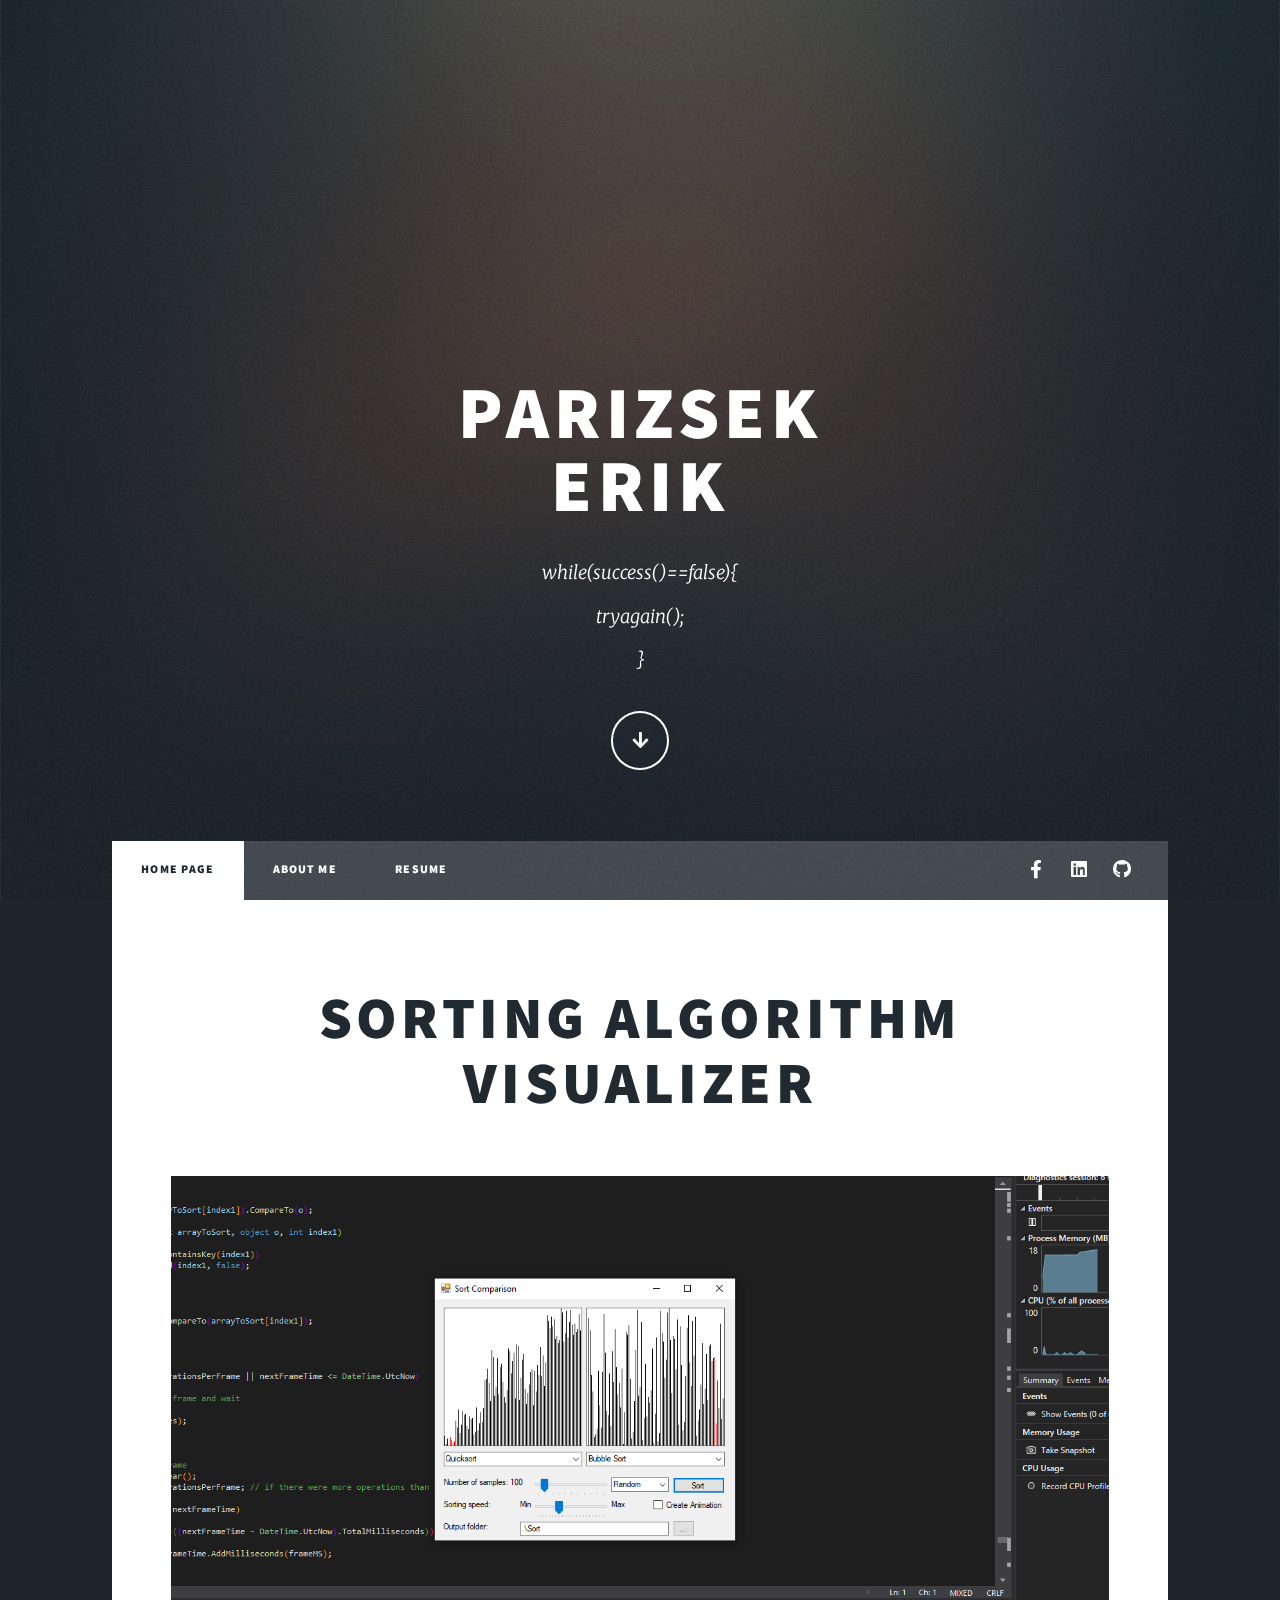
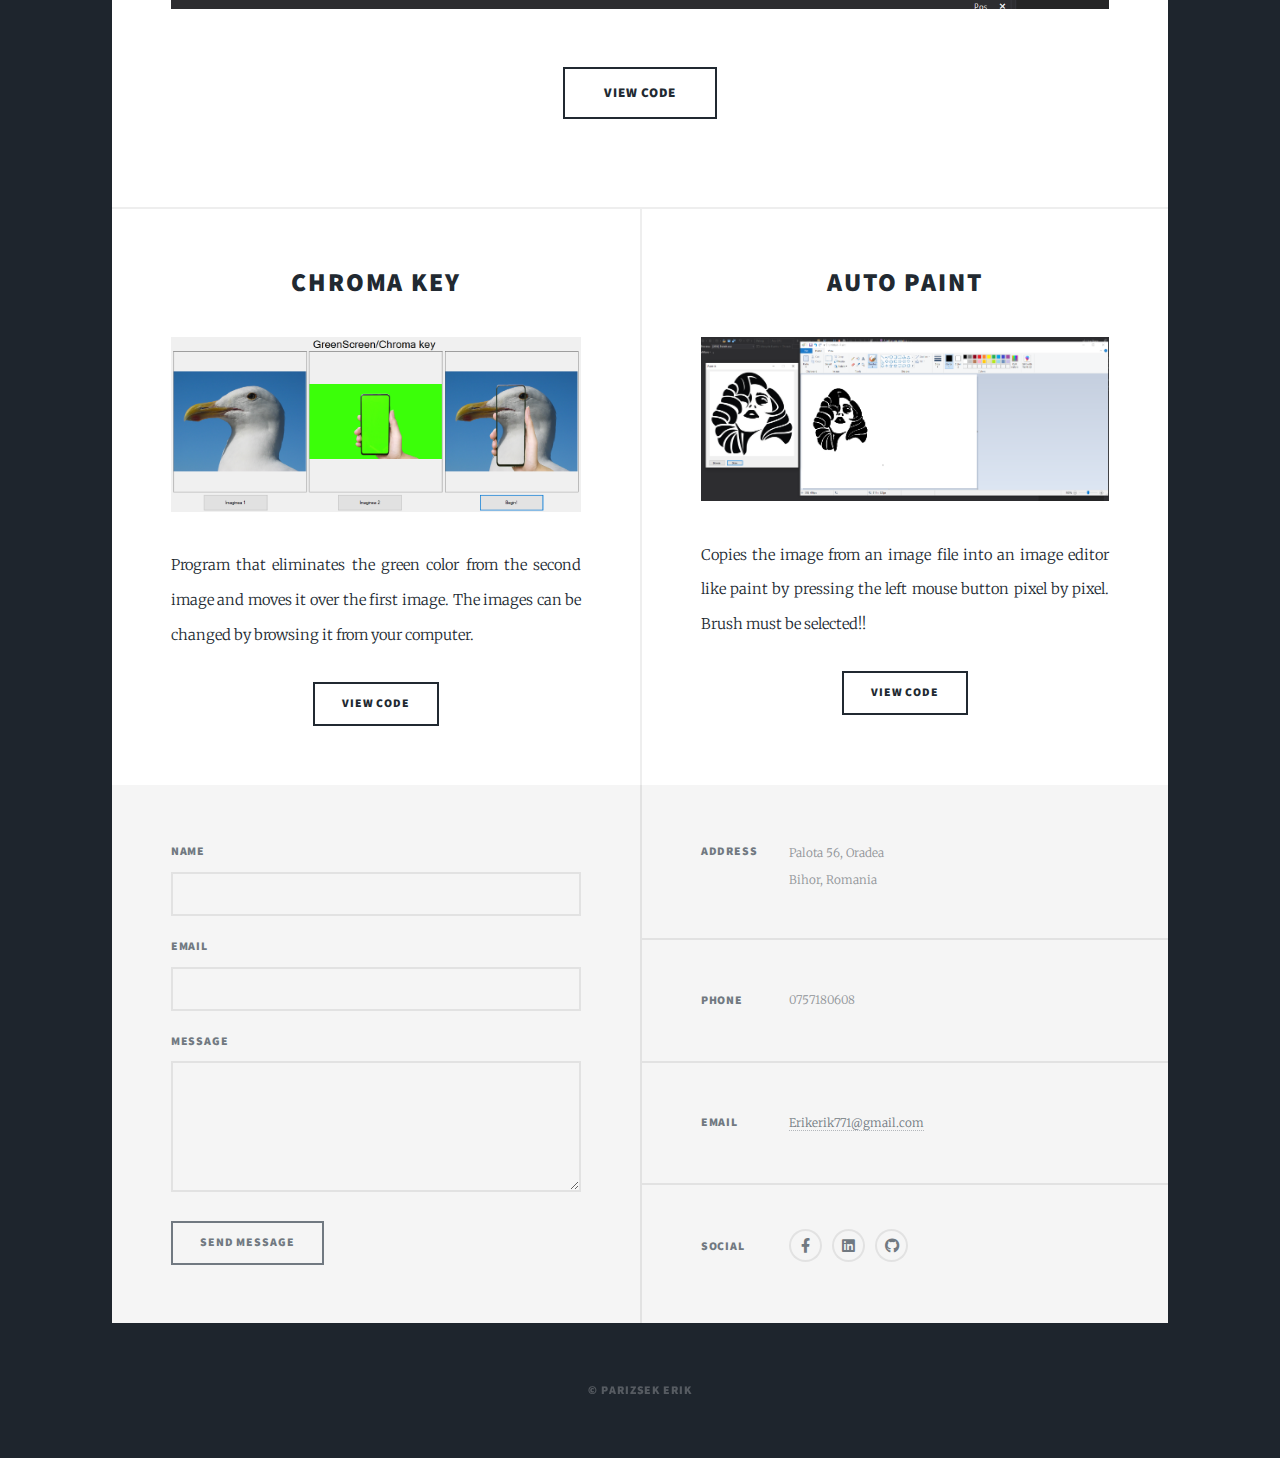
==== commit 4eb49884: "changes 15-9" ====
--- a/index.html
+++ b/index.html
@@ -78,17 +78,7 @@
 										<li><a href="#" class="button">View Code</a></li>
 									</ul>
 								</article>
-
 							</section>
-
-						<!-- Footer -->
-							<footer>
-								<div class="pagination">
-									<!--<a href="#" class="previous">Prev</a>-->
-									<a href="#" class="page active">1</a>
-								</div>
-							</footer>
-
 					</div>
 
 				<!-- Footer -->
--- a/assets/css/main.css
+++ b/assets/css/main.css
@@ -325,7 +325,9 @@
 /* Row */
 
 	#CV{
-		margin: 4rem 0;
+		width:50%;
+		margin: auto;
+		border:3px,solid green;
 	}
 	.row {
 		display: flex;
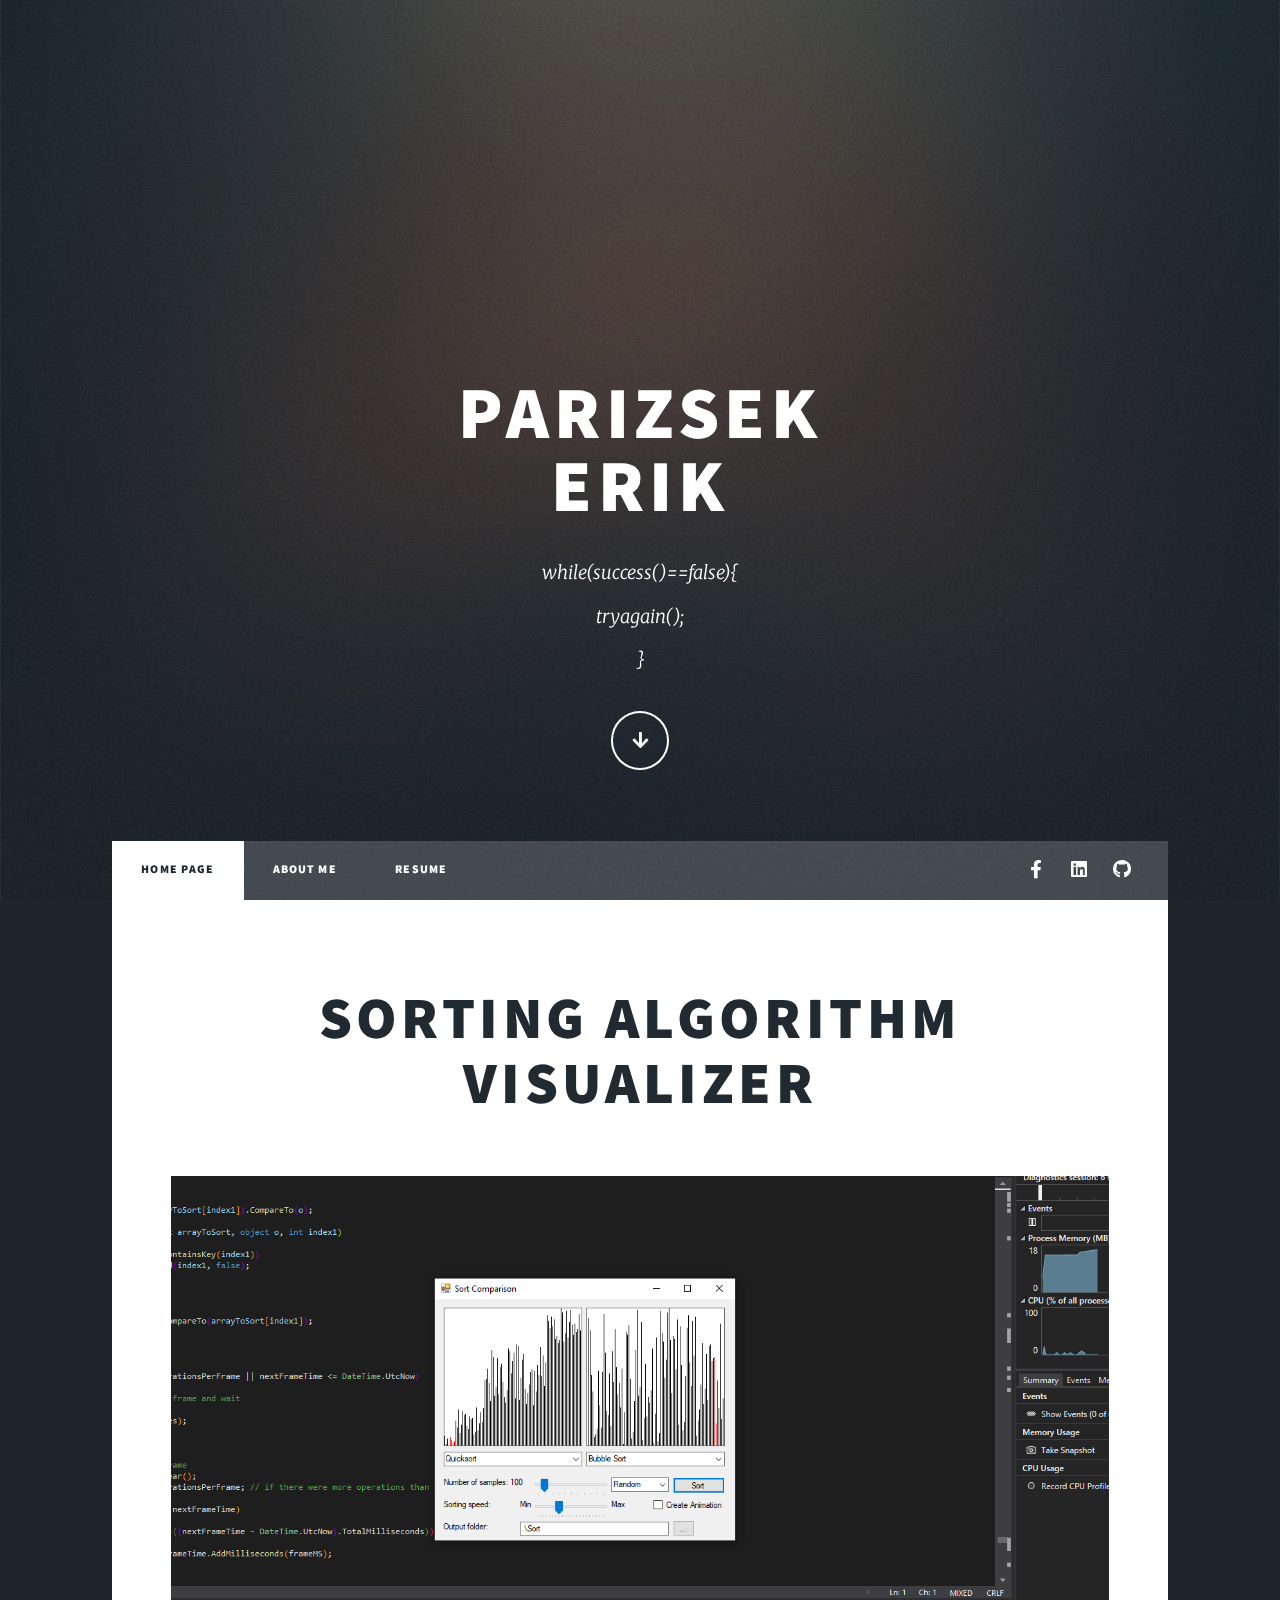
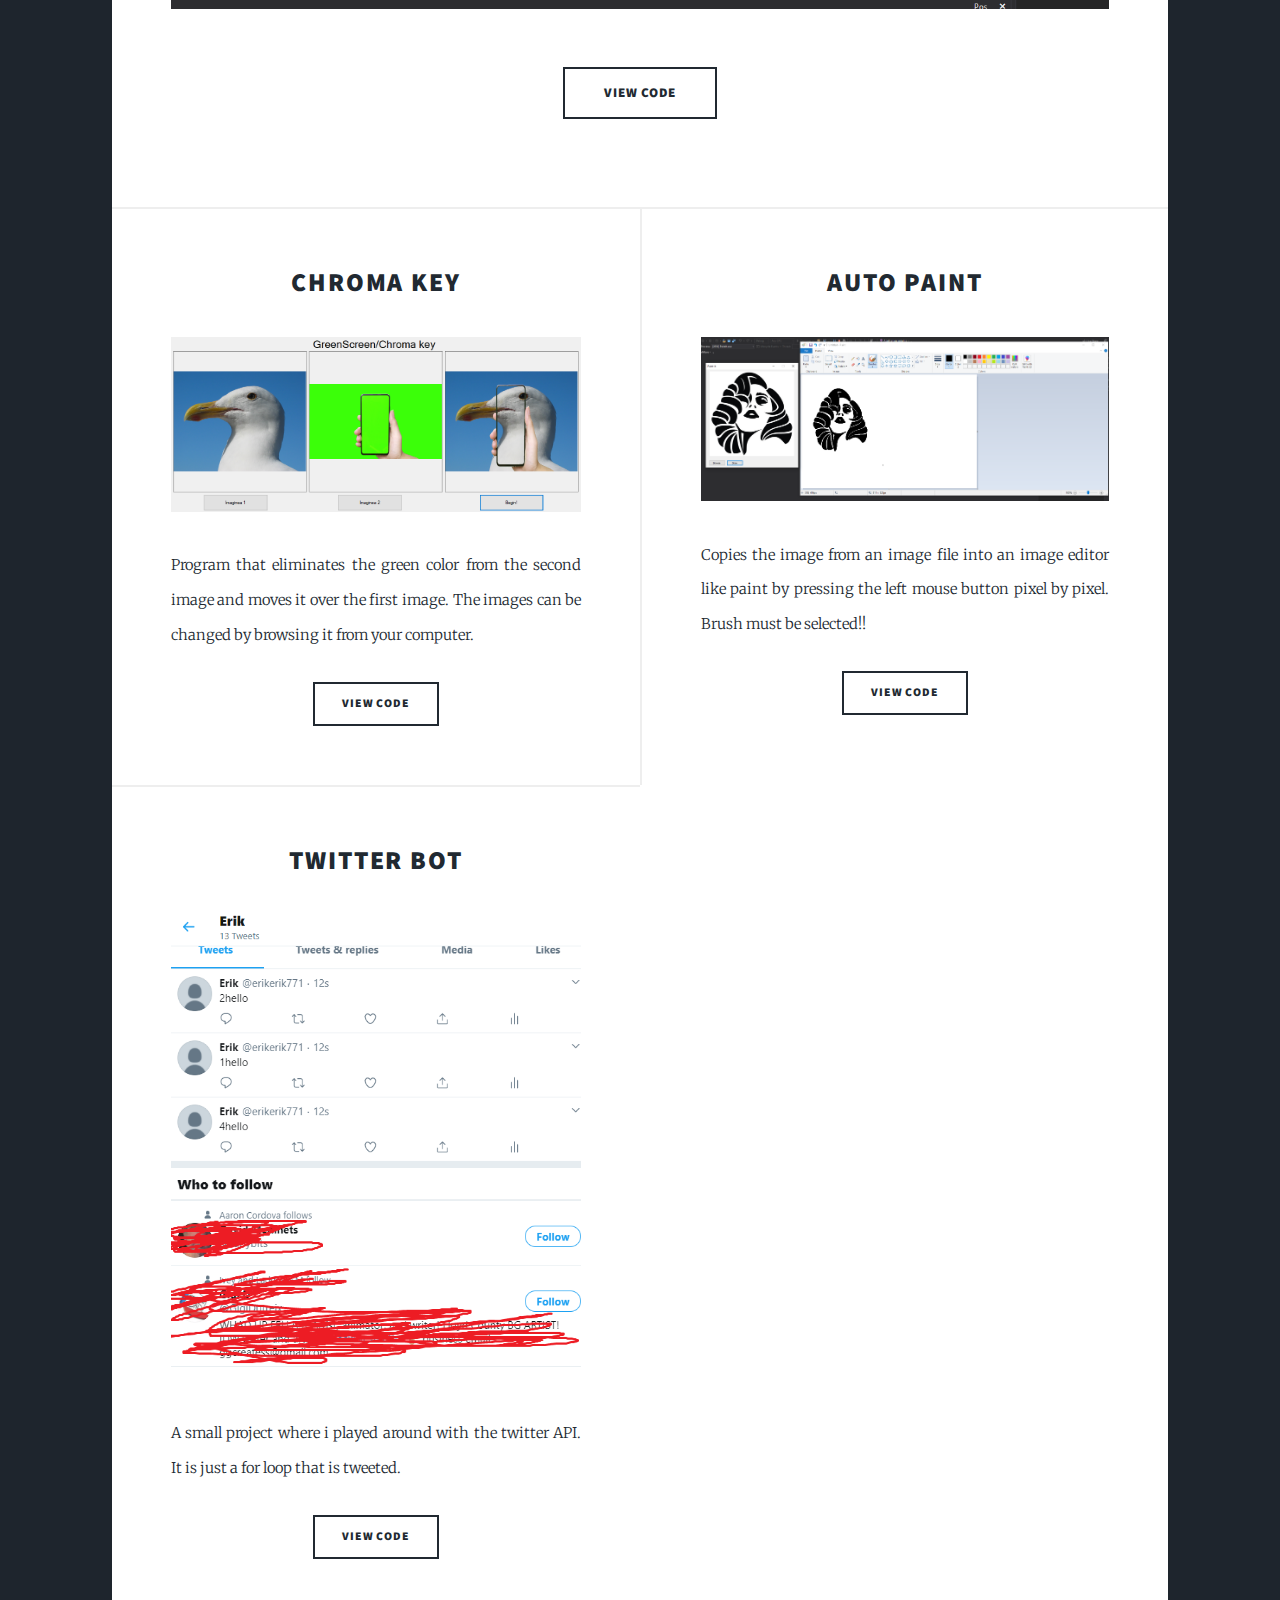
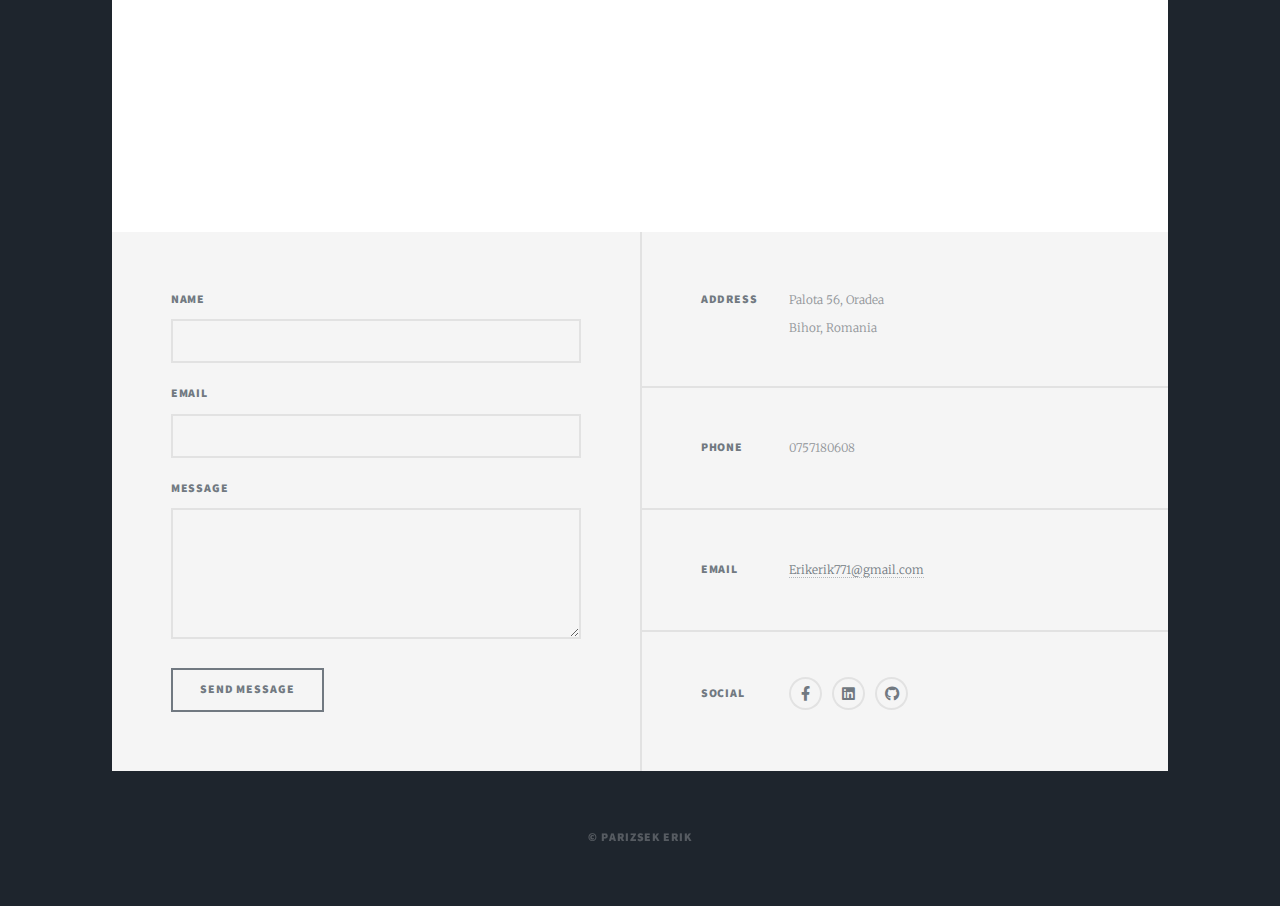
==== commit 88613805: "added projects" ====
--- a/index.html
+++ b/index.html
@@ -47,12 +47,12 @@
 						<!-- Featured Post -->
 							<article class="post featured">
 								<header class="major">
-									<h2><a href="#">Sorting algorithm visualizer</a></h2>
+									<h2><a href="https://github.com/erikerik771/Sort">Sorting algorithm visualizer</a></h2>
 									<p></p>
 								</header>
-								<a href="#" class="image main"><img src="images/Sort.png" alt="" /></a>
+								<a href="https://github.com/erikerik771/Sort" class="image main"><img src="images/Sort.png" alt="" /></a>
 								<ul class="actions special">
-									<li><a href="#" class="button large">View Code</a></li>
+									<li><a href="https://github.com/erikerik771/Sort" class="button large">View Code</a></li>
 								</ul>
 							</article>
 
@@ -70,12 +70,22 @@
 								</article>
 								<article>
 									<header>
-										<h2><a href="#">Auto Paint</a></h2>
+										<h2><a href="https://github.com/erikerik771/AutoPaint">Auto Paint</a></h2>
 									</header>
-									<a href="#" class="image fit"><img src="images/PaintIt.png" alt="" /></a>
+									<a href="https://github.com/erikerik771/AutoPaint" class="image fit"><img src="images/PaintIt.png" alt="" /></a>
 									<p>Copies the image from an image file into an image editor like paint by pressing the left mouse button pixel by pixel. Brush must be selected!!</p>
 									<ul class="actions special">
-										<li><a href="#" class="button">View Code</a></li>
+										<li><a href="https://github.com/erikerik771/AutoPaint" class="button">View Code</a></li>
+									</ul>
+								</article>
+								<article>
+									<header>
+										<h2><a href="https://github.com/erikerik771/TwitterAPI">Twitter Bot</a></h2>
+									</header>
+									<a href="https://github.com/erikerik771/TwitterAPI" class="image fit" style="height: 50%;"><img src="images/TwitterAPI.png" alt="" /></a>
+									<p>A small project where i played around with the twitter API. It is just a for loop that is tweeted.</p>
+									<ul class="actions special">
+										<li><a href="https://github.com/erikerik771/TwitterAPI" class="button">View Code</a></li>
 									</ul>
 								</article>
 							</section>
--- a/assets/css/main.css
+++ b/assets/css/main.css
@@ -1,11 +1,6 @@
 @import url(fontawesome-all.min.css);
 @import url("https://fonts.googleapis.com/css?family=Merriweather:300,700,300italic,700italic|Source+Sans+Pro:900");
 
-/*
-	Massively by HTML5 UP
-	html5up.net | @ajlkn
-	Free for personal and commercial use under the CCA 3.0 license (html5up.net/license)
-*/
 
 html, body, div, span, applet, object,
 iframe, h1, h2, h3, h4, h5, h6, p, blockquote,
@@ -323,12 +318,6 @@
 	}
 
 /* Row */
-
-	#CV{
-		width:50%;
-		margin: auto;
-		border:3px,solid green;
-	}
 	.row {
 		display: flex;
 		flex-wrap: wrap;
